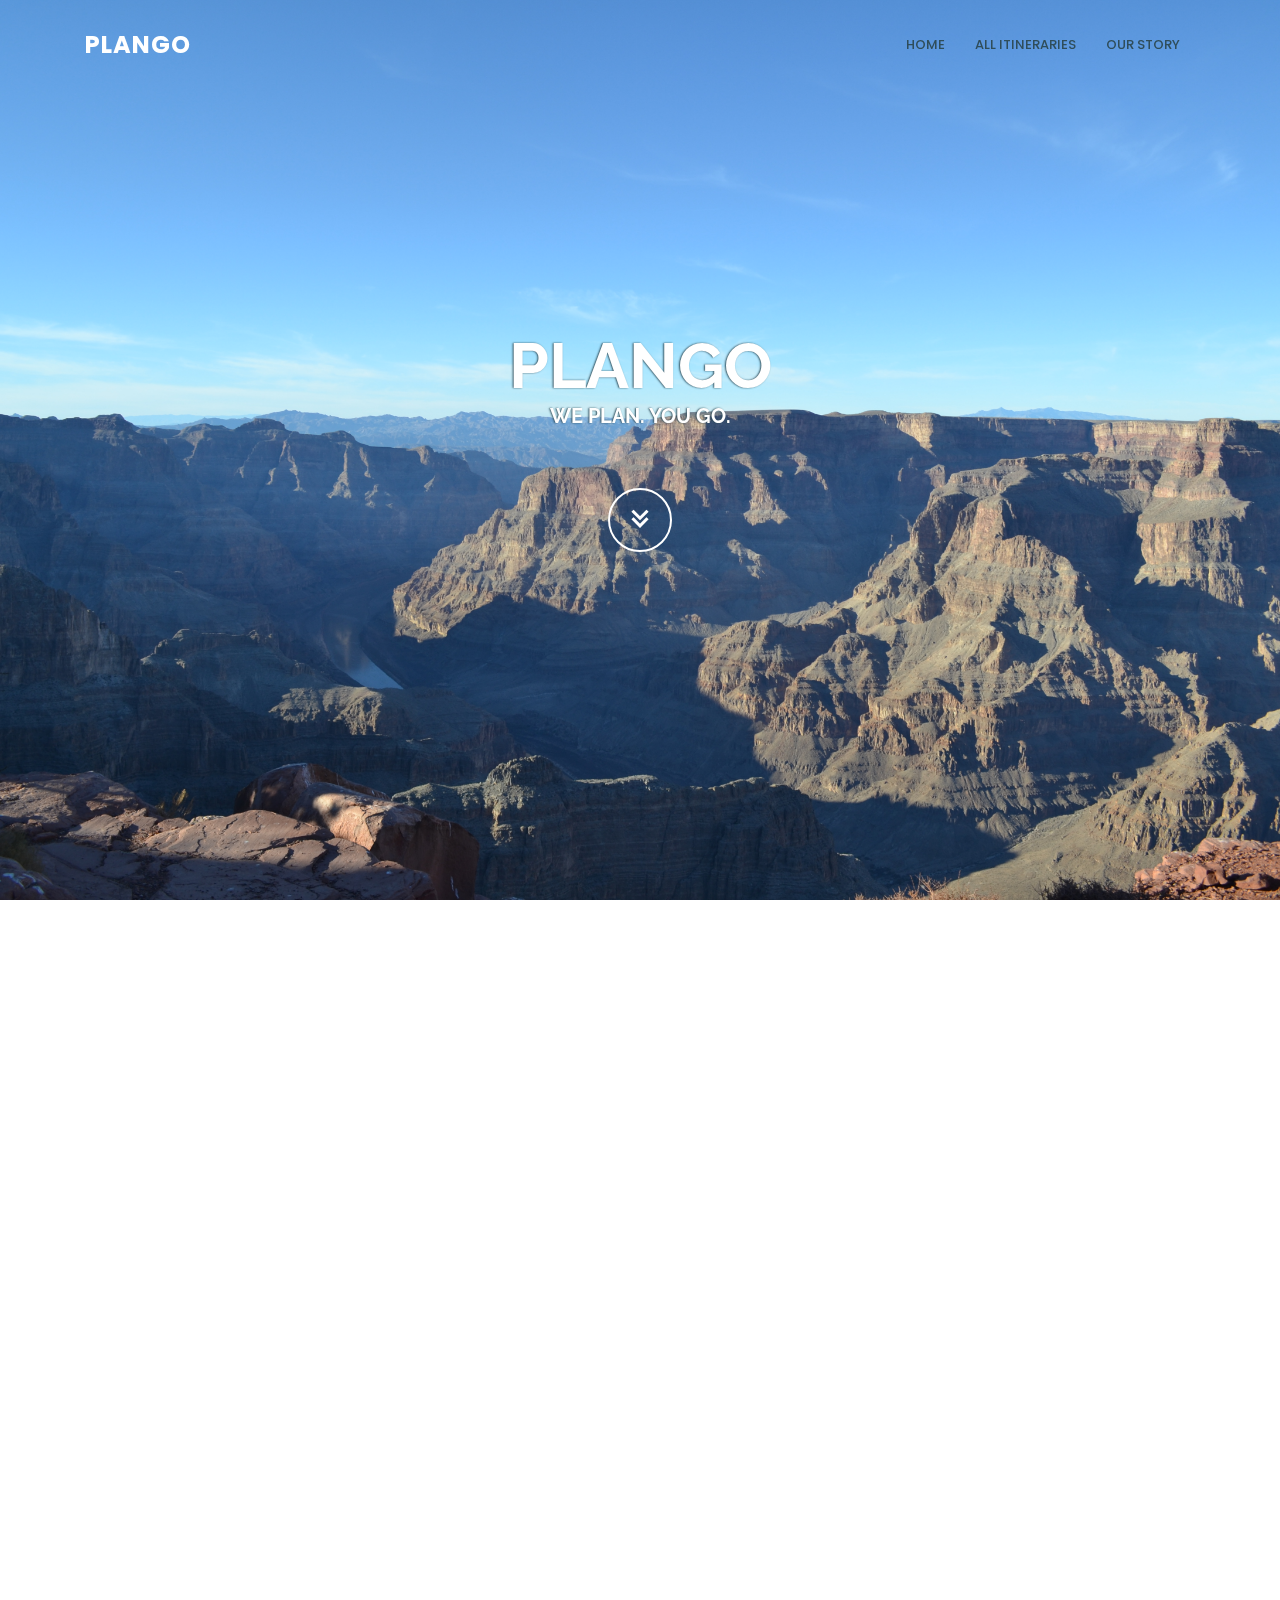
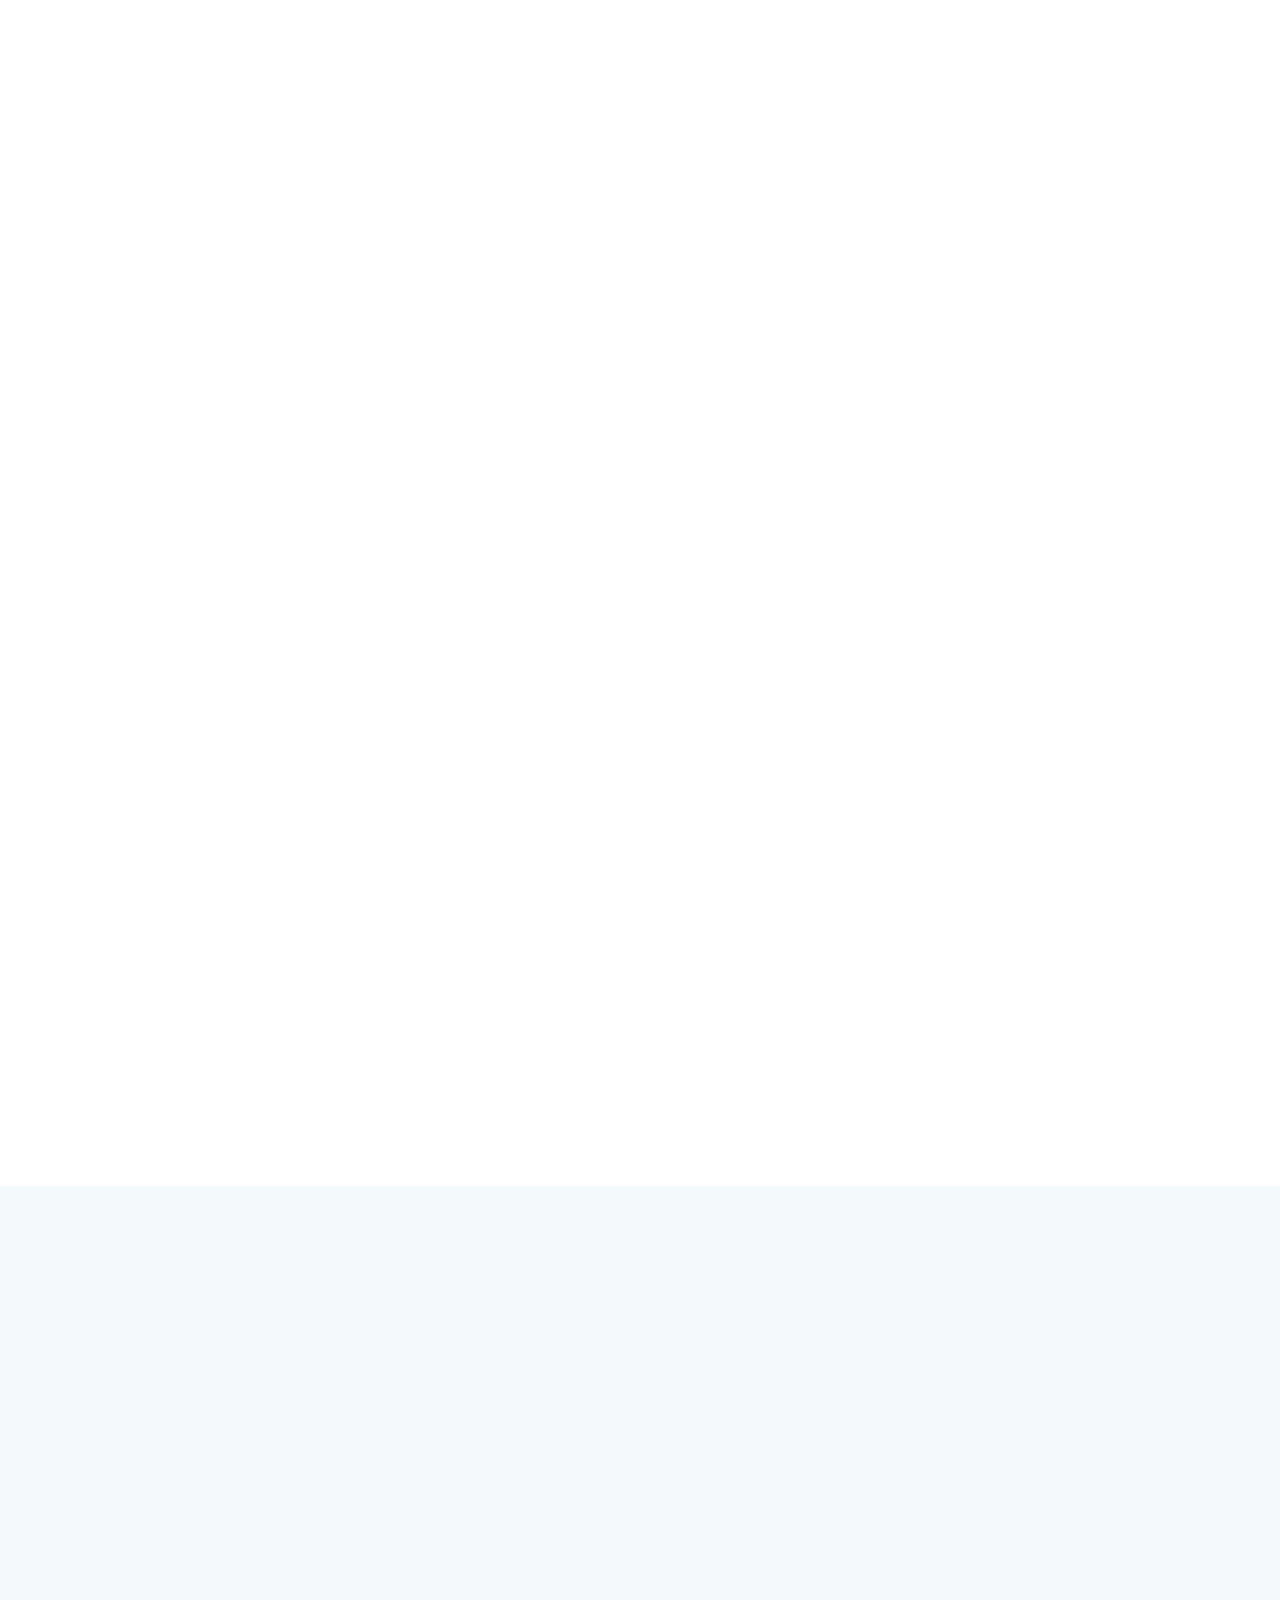
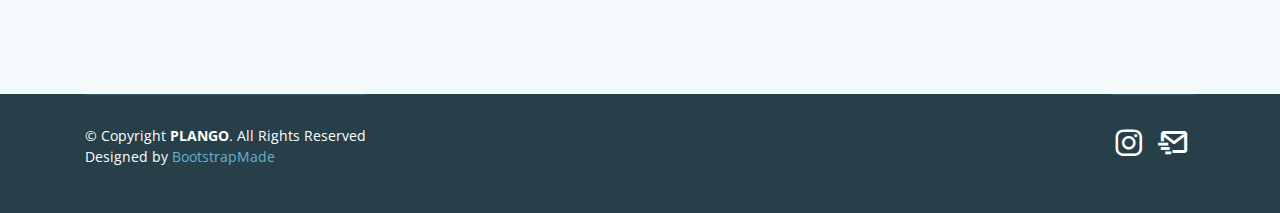
==== index.html @ 706231b9 "Update index.html" ====
<!DOCTYPE html>
<html lang="en">

<head>
  <meta charset="utf-8">
  <meta content="width=device-width, initial-scale=1.0" name="viewport">

  <title>Plango Travel</title>
  <meta content="" name="description">
  <meta content="" name="keywords">

  <!-- Favicons -->
  <link rel="shortcut icon" type="image/png" href="assets/img/plangofavicon.png">
  <link rel="apple-touch-icon" type="image/png" href="assets/img/plangoappletouch.png">
  
  <!-- Google Fonts -->
  <link href="https://fonts.googleapis.com/css?family=Open+Sans:300,300i,400,400i,600,600i,700,700i|Raleway:300,300i,400,400i,500,500i,600,600i,700,700i|Poppins:300,300i,400,400i,500,500i,600,600i,700,700i" rel="stylesheet">

  <!-- Vendor CSS Files -->
  <link href="assets/vendor/bootstrap/css/bootstrap.min.css" rel="stylesheet">
  <link href="assets/vendor/icofont/icofont.min.css" rel="stylesheet">
  <link href="assets/vendor/boxicons/css/boxicons.min.css" rel="stylesheet">
  <link href="assets/vendor/venobox/venobox.css" rel="stylesheet">
  <link href="assets/vendor/owl.carousel/assets/owl.carousel.min.css" rel="stylesheet">
  <link href="assets/vendor/aos/aos.css" rel="stylesheet">

  <!-- Template Main CSS File -->
  <link href="assets/css/style.css" rel="stylesheet">

  <!-- =======================================================
  * Template Name: Squadfree - v2.3.0
  * Template URL: https://bootstrapmade.com/squadfree-free-bootstrap-template-creative/
  * Author: BootstrapMade.com
  * License: https://bootstrapmade.com/license/
  ======================================================== -->
</head>

<body>

  <!-- ======= Header ======= -->
  <header id="header" class="fixed-top header-transparent">
    <div class="container d-flex align-items-center">

      <div class="logo mr-auto">
        <h1 class="text-light"><a href="index.html"><span>PLANGO</span></a></h1>
        <!-- Uncomment below if you prefer to use an image logo -->
        <!-- <a href="index.html"><img src="assets/img/logo.png" alt="" class="img-fluid"></a>-->
      </div>

      <nav class="nav-menu d-none d-lg-block">
        <ul>
          <li><a href="#hero">Home</a></li>
          <li><a href="#portfolio">All Itineraries</a></li>
          <li><a href="#team">Our Story</a></li>

        </ul>
      </nav><!-- .nav-menu -->

    </div>
  </header><!-- End Header -->

  <!-- ======= Hero Section ======= -->
  <section id="hero">
    <div class="hero-container" data-aos="fade-up">
      <h1>PLANGO</h1>
      <h2>WE PLAN. YOU GO.</h2>
      <a href="#portfolio" class="btn-get-started scrollto"><i class="bx bx-chevrons-down"></i></a>
    </div>
  </section><!-- End Hero -->

  <main id="main">
      
      <!-- ======= Portfolio Section ======= -->
      <section id="portfolio" class="portfolio">
        <div class="container">

          <div class="section-title" data-aos="fade-in" data-aos-delay="100">
            <h2>Our Travel Journey</h2>
            <p>Browse through our journey and feel free to click on any of the individual images to see the detailed itinerary!</p>
          </div>

          <div class="row" data-aos="fade-in">
            <div class="col-lg-12 d-flex justify-content-center">
              <ul id="portfolio-flters">
                <li data-filter="*" class="filter-active">All</li>
                <li data-filter=".filter-nam">North America</li>
                <li data-filter=".filter-cam">Central America</li>
                <li data-filter=".filter-caribbean">The Caribbean</li>
                <li data-filter=".filter-sam">South America</li>
                <li data-filter=".filter-europe">Europe</li>
                <li data-filter=".filter-africa">Africa</li>
                <li data-filter=".filter-asia">Asia</li>
                <li data-filter=".filter-oceania">Oceania</li>
              </ul>
            </div>
          </div>

          <div class="row portfolio-container" data-aos="fade-up">
            

            <div class="col-lg-4 col-md-6 portfolio-item filter-nam">
              <div class="portfolio-wrap">
                <img src="assets/img/banff.jpg" class="img-fluid" alt="">
                <div class="portfolio-links"><b>6 days in Banff, Canada</b>
                </div>
              </div>
            </div>
            
            <div class="col-lg-4 col-md-6 portfolio-item filter-nam">
              <div class="portfolio-wrap">
                <img src="assets/img/kauai.jpg" class="img-fluid" alt="">
                <div class="portfolio-links"><b>1 week in Kauai, Hawaii</b>
                </div>
              </div>
            </div>
            
            <div class="col-lg-4 col-md-6 portfolio-item filter-caribbean">
              <div class="portfolio-wrap">
                <img src="assets/img/puertorico.jpg" class="img-fluid" alt="">
                <div class="portfolio-links"><b>6 days in Puerto Rico</b>
                </div>
              </div>
            </div>
            
            <div class="col-lg-4 col-md-6 portfolio-item filter-nam">
              <div class="portfolio-wrap">
                <img src="assets/img/grandcanyon.jpg" class="img-fluid" alt="">
                <div class="portfolio-links"><b>3 days in Grand Canyon & Las Vegas</b>
                </div>
              </div>
            </div>
            
            <div class="col-lg-4 col-md-6 portfolio-item filter-nam">
              <div class="portfolio-wrap">
                <img src="assets/img/la.jpg" class="img-fluid" alt="">
                <div class="portfolio-links"><b>2 days in Los Angeles</b>
                </div>
              </div>
            </div>
            
            <div class="col-lg-4 col-md-6 portfolio-item filter-sam">
              <div class="portfolio-wrap">
                <img src="assets/img/peru.jpg" class="img-fluid" alt="">
                <div class="portfolio-links"><b>1 week in Peru: Lima & Cusco</b>
                </div>
              </div>
            </div>
            
            <div class="col-lg-4 col-md-6 portfolio-item filter-cam">
              <div class="portfolio-wrap">
                <img src="assets/img/nicaragua.jpg" class="img-fluid" alt="">
                <div class="portfolio-links"><b>5 days in Nicaragua</b>
                </div>
              </div>
            </div>
            
            <div class="col-lg-4 col-md-6 portfolio-item filter-asia">
              <div class="portfolio-wrap">
                <img src="assets/img/seasia.jpg" class="img-fluid" alt="">
                <div class="portfolio-links"><b>2 weeks in SE Asia: Thailand, Cambodia, Malaysia</b>
                </div>
              </div>
            </div>
            
            <div class="col-lg-4 col-md-6 portfolio-item filter-asia">
              <div class="portfolio-wrap">
                <img src="assets/img/china.jpg" class="img-fluid" alt="">
                <div class="portfolio-links"><b>2 weeks in China: Beijing, Xi'an, Guilin, Shanghai</b>
                </div>
              </div>
            </div>
            
            <div class="col-lg-4 col-md-6 portfolio-item filter-asia">
              <div class="portfolio-wrap">
                <img src="assets/img/kerala.jpg" class="img-fluid" alt="">
                <div class="portfolio-links"><b>3 days in Munnar, Kerala</b>
                </div>
              </div>
            </div>
            
            <div class="col-lg-4 col-md-6 portfolio-item filter-europe">
              <div class="portfolio-wrap">
                <img src="assets/img/europe.jpg" class="img-fluid" alt="">
                <div class="portfolio-links"><b>10 days in London, Rome, Paris & Barcelona</b>
                </div>
              </div>
            </div>
            
            <div class="col-lg-4 col-md-6 portfolio-item filter-nam">
              <div class="portfolio-wrap">
                <img src="assets/img/plango.png" class="img-fluid" alt="">
                <div class="portfolio-links"><b>6 days in Oahu & Big Island <i>(coming soon)</i></b>
                </div>
              </div>
            </div>
            
            <div class="col-lg-4 col-md-6 portfolio-item filter-nam">
              <div class="portfolio-wrap">
                <img src="assets/img/plango.png" class="img-fluid" alt="">
                <div class="portfolio-links"><b>6 day Pacific Coast Hwy roadtrip <i>(coming soon)</i></b>
                </div>
              </div>
            </div>
            
            <div class="col-lg-4 col-md-6 portfolio-item filter-asia">
              <div class="portfolio-wrap">
                <img src="assets/img/plango.png" class="img-fluid" alt="">
                <div class="portfolio-links"><b>3 days in India's Golden Triangle <i>(coming soon)</i></b>
                </div>
              </div>
            </div>

          </div>

        </div>
      </section><!-- End Portfolio Section -->
      
      <!-- ======= Team Section ======= -->
      <section id="team" class="team section-bg">
        <div class="container" data-aos="fade-up">

          <div class="section-title">
            <h2>Our Story</h2>
            <p>We're brothers from Detroit, Michigan who love to create travel plans and then see those plans come to life. We think the best trips are the ones that are well-planned but leave room for some spontaneity. If you want help creating your perfect travel itinerary, check out are past itineraries here, visit our instagram page, or email us to learn what we can do for you.</p>
          </div>

          <div class="row">

            <div class="col-lg-6">
              <div class="member d-flex align-items-start" data-aos="zoom-in" data-aos-delay="100">
                <div class="pic"><img src="assets/img/adhi.jpg" class="img-fluid" alt=""></div>
                <div class="member-info">
                  <h4>Adhi Appukutty</h4>
                  <span>The Creative</span>
                  <p>Interests: EdTech, running, Premier League, bottomless brunch, & travel  </p>
                  <div class="social">
                    <a href=""><i class="bx bxl-instagram"></i></a>
                    <a href=""><i class="bx bxl-medium"></i> </a>
                  </div>
                </div>
              </div>
            </div>

            <div class="col-lg-6 mt-4 mt-lg-0">
                <div class="member d-flex align-items-start" data-aos="zoom-in" data-aos-delay="100">
                  <div class="pic"><img src="assets/img/adhi.jpg" class="img-fluid" alt=""></div>
                  <div class="member-info">
                    <h4>Abhi Appukutty</h4>
                    <span>The Brains</span>
                    <p>Interests: Medical education, health tech, something else, & something else </p>
                    <div class="social">
                      <a href=""><i class="bx bxl-instagram"></i></a>
                      <a href=""><i class="bx bxl-twitter"></i> </a>
                    </div>
                  </div>
                </div>
            </div>
            
          </div>

        </div>
      </section><!-- End Team Section -->


  </main><!-- End #main -->

  <!-- ======= Footer ======= -->
  <footer id="footer">
    
    <div class="container">
          <p class="alignleft">
              &copy; Copyright <strong>PLANGO</strong>. All Rights Reserved
              <br><span> Designed by <a href="https://bootstrapmade.com/">BootstrapMade</a></span>
          </p>
          <p class="alignright">
              <a href="https://www.instagram.com/plangotravel/" target="_blank" rel="noopener noreferrer"><i class="bx bxl-instagram" style="font-size: 2.5em;"></i></a>
              <a href="#"><i class="bx bx-mail-send" style="font-size: 2.5em;"></i></a>
          </p>
          
          <div style="clear: both;"></div>
    </div>
  </footer><!-- End Footer -->

  <a href="#" class="back-to-top"><i class="icofont-simple-up"></i></a>

  <!-- Vendor JS Files -->
  <script src="assets/vendor/jquery/jquery.min.js"></script>
  <script src="assets/vendor/bootstrap/js/bootstrap.bundle.min.js"></script>
  <script src="assets/vendor/jquery.easing/jquery.easing.min.js"></script>
  <script src="assets/vendor/php-email-form/validate.js"></script>
  <script src="assets/vendor/waypoints/jquery.waypoints.min.js"></script>
  <script src="assets/vendor/counterup/counterup.min.js"></script>
  <script src="assets/vendor/isotope-layout/isotope.pkgd.min.js"></script>
  <script src="assets/vendor/venobox/venobox.min.js"></script>
  <script src="assets/vendor/owl.carousel/owl.carousel.min.js"></script>
  <script src="assets/vendor/aos/aos.js"></script>

  <!-- Template Main JS File -->
  <script src="assets/js/main.js"></script>

</body>

</html>
---- assets/vendor/venobox/venobox.css ----
/* ------ venobox.css --------*/
.vbox-overlay *, .vbox-overlay *:before, .vbox-overlay *:after{
    -webkit-backface-visibility: hidden;
    -webkit-box-sizing:border-box;
    -moz-box-sizing:border-box;
    box-sizing:border-box;
}
.vbox-overlay * { 
    -webkit-backface-visibility: visible;
    backface-visibility: visible;
}
.vbox-overlay{
    display: -webkit-flex;
    display: flex;
    -webkit-flex-direction: column;
    flex-direction: column;
    -webkit-justify-content: center;
    justify-content: center;
    -webkit-align-items: center;
    align-items: center;
    position: fixed;
    left: 0;
    top: 0;
    bottom: 0;
    right: 0;
    z-index: 999999;
}

/* ----- navigation ----- */
.vbox-title{
    width: 100%;
    height: 40px;
    float: left;
    text-align: center;
    line-height: 28px;
    font-size: 12px;
    padding: 6px 50px;
    overflow: hidden;
    position: fixed;
    display: none;
    left: 0;
    z-index: 89;
}
.vbox-close{
    cursor: pointer;
    position: fixed;
    top: -1px;
    right: 0;
    width: 50px;
    height: 40px;
    padding: 6px;
    display: block;
    background-position:10px center;
    overflow: hidden;
    font-size: 24px;
    line-height: 1;
    text-align: center;
    z-index: 99;
}
.vbox-left{
    cursor: pointer;
    position: fixed;
    left: 0;
    height: 40px;
    overflow: hidden;
    line-height: 28px;
    font-size: 12px;
    z-index: 99;
    display: flex;
    align-items:center;
}
.vbox-num{
    display: inline-block;
    margin: 6px 0 6px 15px;
}
/* ----- Social share ----- */
.vbox-share{
    line-height: 28px;
    font-size: 12px;
    overflow: hidden;
    position: fixed;
    left: 0;
    z-index: 98;
    display: flex;
    align-items:center;
    justify-content: center;
    width: 100%;
    text-align: center;
}
.vbox-share svg{
    max-height: 28px;
    width: 28px;
    z-index: 10;
    margin-left: 12px;
    margin-top: 6px;
    margin-bottom: 6px;
    vertical-align: middle;
}


/* ----- navigation ARROWS ----- */
.vbox-next, .vbox-prev{
    position: fixed;
    top: 50%;
    margin-top: -15px;
    overflow: hidden;
    cursor: pointer;
    display: block;
    width: 45px;
    height: 45px;
    z-index: 99;
}
.vbox-next span, .vbox-prev span{
    position: relative;
    width: 20px;
    height: 20px;
    border: 2px solid transparent;
    border-top-color: #B6B6B6;
    border-right-color: #B6B6B6;
    text-indent: -100px;
    position: absolute;
    top: 8px;
    display: block;
}
.vbox-prev{
    left: 15px;
}
.vbox-next{
    right: 15px;
}
.vbox-prev span{
    left: 10px;
    -ms-transform: rotate(-135deg);
    -webkit-transform: rotate(-135deg);
    transform: rotate(-135deg);
}
.vbox-next span{
    -ms-transform: rotate(45deg);
    -webkit-transform: rotate(45deg);
    transform: rotate(45deg);
    right: 10px;
}
/* ------- inline window ------ */
.vbox-inline{
    width: 420px;
    height: 315px;
    height: 70vh;
    padding: 10px;
    background: #fff;
    margin: 0 auto;
    overflow: auto;
    text-align: left;
}
/* ------- Video & iFrames window ------ */
.venoframe{
    max-width: 100%;
    width: 100%;
    border: none;
    width: 100%;
    height: 260px;
    height: 70vh;
}
.venoframe.vbvid{
    height: 260px;
}
@media (min-width: 768px) {
    .venoframe, .vbox-inline{
        width: 90%;
        height: 360px;
        height: 70vh;
    }
    .venoframe.vbvid{
        width: 640px;
        height: 360px;
    }
}
@media (min-width: 992px) {
    .venoframe, .vbox-inline{
        max-width: 1200px;
        width: 80%;
        height: 540px;
        height: 70vh;
    }
    .venoframe.vbvid{
        width: 960px;
        height: 540px;
    }
}
/* 
Please do NOT edit this part! 
or at least read this note: http://i.imgur.com/7C0ws9e.gif
*/
.vbox-open{
    overflow: hidden;
}
.vbox-container{
    position: absolute;
    left: 0;
    right: 0;
    top: 0;
    bottom: 0;
    overflow-x: hidden;
    overflow-y: scroll;
    overflow-scrolling: touch;
    -webkit-overflow-scrolling: touch;
    z-index: 20;
    max-height: 100%;

}

.vbox-content{
    text-align: center;
    float: left;
    width: 100%;
    position: relative;
    overflow: hidden;
    padding: 20px 4%;
}
.vbox-container img{
    max-width: 100%;
    height: auto;
}
.vbox-figlio{
    box-shadow: 0 0 12px rgba(0,0,0,0.19), 0 6px 6px rgba(0,0,0,0.23);
    max-width: 100%;
    text-align: initial;
}
img.vbox-figlio{
    -webkit-user-select: none;
-khtml-user-select: none;
-moz-user-select: none;
-o-user-select: none;
user-select: none;
}
.vbox-content.swipe-left{
    margin-left: -200px !important;
}
.vbox-content.swipe-right{
    margin-left: 200px !important;
}
.vbox-animated{
    webkit-transition: margin 300ms ease-out;
    transition: margin 300ms ease-out;
}

/* ---------- preloader ----------
 * SPINKIT 
 * http://tobiasahlin.com/spinkit/
-------------------------------- */
.sk-double-bounce,.sk-rotating-plane{width:40px;height:40px;margin:40px auto}.sk-rotating-plane{background-color:#333;-webkit-animation:sk-rotatePlane 1.2s infinite ease-in-out;animation:sk-rotatePlane 1.2s infinite ease-in-out}@-webkit-keyframes sk-rotatePlane{0%{-webkit-transform:perspective(120px) rotateX(0) rotateY(0);transform:perspective(120px) rotateX(0) rotateY(0)}50%{-webkit-transform:perspective(120px) rotateX(-180.1deg) rotateY(0);transform:perspective(120px) rotateX(-180.1deg) rotateY(0)}100%{-webkit-transform:perspective(120px) rotateX(-180deg) rotateY(-179.9deg);transform:perspective(120px) rotateX(-180deg) rotateY(-179.9deg)}}@keyframes sk-rotatePlane{0%{-webkit-transform:perspective(120px) rotateX(0) rotateY(0);transform:perspective(120px) rotateX(0) rotateY(0)}50%{-webkit-transform:perspective(120px) rotateX(-180.1deg) rotateY(0);transform:perspective(120px) rotateX(-180.1deg) rotateY(0)}100%{-webkit-transform:perspective(120px) rotateX(-180deg) rotateY(-179.9deg);transform:perspective(120px) rotateX(-180deg) rotateY(-179.9deg)}}.sk-double-bounce{position:relative}.sk-double-bounce .sk-child{width:100%;height:100%;border-radius:50%;background-color:#333;opacity:.6;position:absolute;top:0;left:0;-webkit-animation:sk-doubleBounce 2s infinite ease-in-out;animation:sk-doubleBounce 2s infinite ease-in-out}.sk-chasing-dots .sk-child,.sk-spinner-pulse,.sk-three-bounce .sk-child{background-color:#333;border-radius:100%}.sk-double-bounce .sk-double-bounce2{-webkit-animation-delay:-1s;animation-delay:-1s}@-webkit-keyframes sk-doubleBounce{0%,100%{-webkit-transform:scale(0);transform:scale(0)}50%{-webkit-transform:scale(1);transform:scale(1)}}@keyframes sk-doubleBounce{0%,100%{-webkit-transform:scale(0);transform:scale(0)}50%{-webkit-transform:scale(1);transform:scale(1)}}.sk-wave{margin:40px auto;width:50px;height:40px;text-align:center;font-size:10px}.sk-wave .sk-rect{background-color:#333;height:100%;width:6px;display:inline-block;-webkit-animation:sk-waveStretchDelay 1.2s infinite ease-in-out;animation:sk-waveStretchDelay 1.2s infinite ease-in-out}.sk-wave .sk-rect1{-webkit-animation-delay:-1.2s;animation-delay:-1.2s}.sk-wave .sk-rect2{-webkit-animation-delay:-1.1s;animation-delay:-1.1s}.sk-wave .sk-rect3{-webkit-animation-delay:-1s;animation-delay:-1s}.sk-wave .sk-rect4{-webkit-animation-delay:-.9s;animation-delay:-.9s}.sk-wave .sk-rect5{-webkit-animation-delay:-.8s;animation-delay:-.8s}@-webkit-keyframes sk-waveStretchDelay{0%,100%,40%{-webkit-transform:scaleY(.4);transform:scaleY(.4)}20%{-webkit-transform:scaleY(1);transform:scaleY(1)}}@keyframes sk-waveStretchDelay{0%,100%,40%{-webkit-transform:scaleY(.4);transform:scaleY(.4)}20%{-webkit-transform:scaleY(1);transform:scaleY(1)}}.sk-wandering-cubes{margin:40px auto;width:40px;height:40px;position:relative}.sk-wandering-cubes .sk-cube{background-color:#333;width:10px;height:10px;position:absolute;top:0;left:0;-webkit-animation:sk-wanderingCube 1.8s ease-in-out -1.8s infinite both;animation:sk-wanderingCube 1.8s ease-in-out -1.8s infinite both}.sk-chasing-dots,.sk-spinner-pulse{width:40px;height:40px;margin:40px auto}.sk-wandering-cubes .sk-cube2{-webkit-animation-delay:-.9s;animation-delay:-.9s}@-webkit-keyframes sk-wanderingCube{0%{-webkit-transform:rotate(0);transform:rotate(0)}25%{-webkit-transform:translateX(30px) rotate(-90deg) scale(.5);transform:translateX(30px) rotate(-90deg) scale(.5)}50%{-webkit-transform:translateX(30px) translateY(30px) rotate(-179deg);transform:translateX(30px) translateY(30px) rotate(-179deg)}50.1%{-webkit-transform:translateX(30px) translateY(30px) rotate(-180deg);transform:translateX(30px) translateY(30px) rotate(-180deg)}75%{-webkit-transform:translateX(0) translateY(30px) rotate(-270deg) scale(.5);transform:translateX(0) translateY(30px) rotate(-270deg) scale(.5)}100%{-webkit-transform:rotate(-360deg);transform:rotate(-360deg)}}@keyframes sk-wanderingCube{0%{-webkit-transform:rotate(0);transform:rotate(0)}25%{-webkit-transform:translateX(30px) rotate(-90deg) scale(.5);transform:translateX(30px) rotate(-90deg) scale(.5)}50%{-webkit-transform:translateX(30px) translateY(30px) rotate(-179deg);transform:translateX(30px) translateY(30px) rotate(-179deg)}50.1%{-webkit-transform:translateX(30px) translateY(30px) rotate(-180deg);transform:translateX(30px) translateY(30px) rotate(-180deg)}75%{-webkit-transform:translateX(0) translateY(30px) rotate(-270deg) scale(.5);transform:translateX(0) translateY(30px) rotate(-270deg) scale(.5)}100%{-webkit-transform:rotate(-360deg);transform:rotate(-360deg)}}.sk-spinner-pulse{-webkit-animation:sk-pulseScaleOut 1s infinite ease-in-out;animation:sk-pulseScaleOut 1s infinite ease-in-out}@-webkit-keyframes sk-pulseScaleOut{0%{-webkit-transform:scale(0);transform:scale(0)}100%{-webkit-transform:scale(1);transform:scale(1);opacity:0}}@keyframes sk-pulseScaleOut{0%{-webkit-transform:scale(0);transform:scale(0)}100%{-webkit-transform:scale(1);transform:scale(1);opacity:0}}.sk-chasing-dots{position:relative;text-align:center;-webkit-animation:sk-chasingDotsRotate 2s infinite linear;animation:sk-chasingDotsRotate 2s infinite linear}.sk-chasing-dots .sk-child{width:60%;height:60%;display:inline-block;position:absolute;top:0;-webkit-animation:sk-chasingDotsBounce 2s infinite ease-in-out;animation:sk-chasingDotsBounce 2s infinite ease-in-out}.sk-chasing-dots .sk-dot2{top:auto;bottom:0;-webkit-animation-delay:-1s;animation-delay:-1s}@-webkit-keyframes sk-chasingDotsRotate{100%{-webkit-transform:rotate(360deg);transform:rotate(360deg)}}@keyframes sk-chasingDotsRotate{100%{-webkit-transform:rotate(360deg);transform:rotate(360deg)}}@-webkit-keyframes sk-chasingDotsBounce{0%,100%{-webkit-transform:scale(0);transform:scale(0)}50%{-webkit-transform:scale(1);transform:scale(1)}}@keyframes sk-chasingDotsBounce{0%,100%{-webkit-transform:scale(0);transform:scale(0)}50%{-webkit-transform:scale(1);transform:scale(1)}}.sk-three-bounce{margin:40px auto;width:80px;text-align:center}.sk-three-bounce .sk-child{width:20px;height:20px;display:inline-block;-webkit-animation:sk-three-bounce 1.4s ease-in-out 0s infinite both;animation:sk-three-bounce 1.4s ease-in-out 0s infinite both}.sk-circle .sk-child:before,.sk-fading-circle .sk-circle:before{display:block;border-radius:100%;content:'';background-color:#333}.sk-three-bounce .sk-bounce1{-webkit-animation-delay:-.32s;animation-delay:-.32s}.sk-three-bounce .sk-bounce2{-webkit-animation-delay:-.16s;animation-delay:-.16s}@-webkit-keyframes sk-three-bounce{0%,100%,80%{-webkit-transform:scale(0);transform:scale(0)}40%{-webkit-transform:scale(1);transform:scale(1)}}@keyframes sk-three-bounce{0%,100%,80%{-webkit-transform:scale(0);transform:scale(0)}40%{-webkit-transform:scale(1);transform:scale(1)}}.sk-circle{margin:40px auto;width:40px;height:40px;position:relative}.sk-circle .sk-child{width:100%;height:100%;position:absolute;left:0;top:0}.sk-circle .sk-child:before{margin:0 auto;width:15%;height:15%;-webkit-animation:sk-circleBounceDelay 1.2s infinite ease-in-out both;animation:sk-circleBounceDelay 1.2s infinite ease-in-out both}.sk-circle .sk-circle2{-webkit-transform:rotate(30deg);-ms-transform:rotate(30deg);transform:rotate(30deg)}.sk-circle .sk-circle3{-webkit-transform:rotate(60deg);-ms-transform:rotate(60deg);transform:rotate(60deg)}.sk-circle .sk-circle4{-webkit-transform:rotate(90deg);-ms-transform:rotate(90deg);transform:rotate(90deg)}.sk-circle .sk-circle5{-webkit-transform:rotate(120deg);-ms-transform:rotate(120deg);transform:rotate(120deg)}.sk-circle .sk-circle6{-webkit-transform:rotate(150deg);-ms-transform:rotate(150deg);transform:rotate(150deg)}.sk-circle .sk-circle7{-webkit-transform:rotate(180deg);-ms-transform:rotate(180deg);transform:rotate(180deg)}.sk-circle .sk-circle8{-webkit-transform:rotate(210deg);-ms-transform:rotate(210deg);transform:rotate(210deg)}.sk-circle .sk-circle9{-webkit-transform:rotate(240deg);-ms-transform:rotate(240deg);transform:rotate(240deg)}.sk-circle .sk-circle10{-webkit-transform:rotate(270deg);-ms-transform:rotate(270deg);transform:rotate(270deg)}.sk-circle .sk-circle11{-webkit-transform:rotate(300deg);-ms-transform:rotate(300deg);transform:rotate(300deg)}.sk-circle .sk-circle12{-webkit-transform:rotate(330deg);-ms-transform:rotate(330deg);transform:rotate(330deg)}.sk-circle .sk-circle2:before{-webkit-animation-delay:-1.1s;animation-delay:-1.1s}.sk-circle .sk-circle3:before{-webkit-animation-delay:-1s;animation-delay:-1s}.sk-circle .sk-circle4:before{-webkit-animation-delay:-.9s;animation-delay:-.9s}.sk-circle .sk-circle5:before{-webkit-animation-delay:-.8s;animation-delay:-.8s}.sk-circle .sk-circle6:before{-webkit-animation-delay:-.7s;animation-delay:-.7s}.sk-circle .sk-circle7:before{-webkit-animation-delay:-.6s;animation-delay:-.6s}.sk-circle .sk-circle8:before{-webkit-animation-delay:-.5s;animation-delay:-.5s}.sk-circle .sk-circle9:before{-webkit-animation-delay:-.4s;animation-delay:-.4s}.sk-circle .sk-circle10:before{-webkit-animation-delay:-.3s;animation-delay:-.3s}.sk-circle .sk-circle11:before{-webkit-animation-delay:-.2s;animation-delay:-.2s}.sk-circle .sk-circle12:before{-webkit-animation-delay:-.1s;animation-delay:-.1s}@-webkit-keyframes sk-circleBounceDelay{0%,100%,80%{-webkit-transform:scale(0);transform:scale(0)}40%{-webkit-transform:scale(1);transform:scale(1)}}@keyframes sk-circleBounceDelay{0%,100%,80%{-webkit-transform:scale(0);transform:scale(0)}40%{-webkit-transform:scale(1);transform:scale(1)}}.sk-cube-grid{width:40px;height:40px;margin:40px auto}.sk-cube-grid .sk-cube{width:33.33%;height:33.33%;background-color:#333;float:left;-webkit-animation:sk-cubeGridScaleDelay 1.3s infinite ease-in-out;animation:sk-cubeGridScaleDelay 1.3s infinite ease-in-out}.sk-cube-grid .sk-cube1{-webkit-animation-delay:.2s;animation-delay:.2s}.sk-cube-grid .sk-cube2{-webkit-animation-delay:.3s;animation-delay:.3s}.sk-cube-grid .sk-cube3{-webkit-animation-delay:.4s;animation-delay:.4s}.sk-cube-grid .sk-cube4{-webkit-animation-delay:.1s;animation-delay:.1s}.sk-cube-grid .sk-cube5{-webkit-animation-delay:.2s;animation-delay:.2s}.sk-cube-grid .sk-cube6{-webkit-animation-delay:.3s;animation-delay:.3s}.sk-cube-grid .sk-cube7{-webkit-animation-delay:0ms;animation-delay:0ms}.sk-cube-grid .sk-cube8{-webkit-animation-delay:.1s;animation-delay:.1s}.sk-cube-grid .sk-cube9{-webkit-animation-delay:.2s;animation-delay:.2s}@-webkit-keyframes sk-cubeGridScaleDelay{0%,100%,70%{-webkit-transform:scale3D(1,1,1);transform:scale3D(1,1,1)}35%{-webkit-transform:scale3D(0,0,1);transform:scale3D(0,0,1)}}@keyframes sk-cubeGridScaleDelay{0%,100%,70%{-webkit-transform:scale3D(1,1,1);transform:scale3D(1,1,1)}35%{-webkit-transform:scale3D(0,0,1);transform:scale3D(0,0,1)}}.sk-fading-circle{margin:40px auto;width:40px;height:40px;position:relative}.sk-fading-circle .sk-circle{width:100%;height:100%;position:absolute;left:0;top:0}.sk-fading-circle .sk-circle:before{margin:0 auto;width:15%;height:15%;-webkit-animation:sk-circleFadeDelay 1.2s infinite ease-in-out both;animation:sk-circleFadeDelay 1.2s infinite ease-in-out both}.sk-fading-circle .sk-circle2{-webkit-transform:rotate(30deg);-ms-transform:rotate(30deg);transform:rotate(30deg)}.sk-fading-circle .sk-circle3{-webkit-transform:rotate(60deg);-ms-transform:rotate(60deg);transform:rotate(60deg)}.sk-fading-circle .sk-circle4{-webkit-transform:rotate(90deg);-ms-transform:rotate(90deg);transform:rotate(90deg)}.sk-fading-circle .sk-circle5{-webkit-transform:rotate(120deg);-ms-transform:rotate(120deg);transform:rotate(120deg)}.sk-fading-circle .sk-circle6{-webkit-transform:rotate(150deg);-ms-transform:rotate(150deg);transform:rotate(150deg)}.sk-fading-circle .sk-circle7{-webkit-transform:rotate(180deg);-ms-transform:rotate(180deg);transform:rotate(180deg)}.sk-fading-circle .sk-circle8{-webkit-transform:rotate(210deg);-ms-transform:rotate(210deg);transform:rotate(210deg)}.sk-fading-circle .sk-circle9{-webkit-transform:rotate(240deg);-ms-transform:rotate(240deg);transform:rotate(240deg)}.sk-fading-circle .sk-circle10{-webkit-transform:rotate(270deg);-ms-transform:rotate(270deg);transform:rotate(270deg)}.sk-fading-circle .sk-circle11{-webkit-transform:rotate(300deg);-ms-transform:rotate(300deg);transform:rotate(300deg)}.sk-fading-circle .sk-circle12{-webkit-transform:rotate(330deg);-ms-transform:rotate(330deg);transform:rotate(330deg)}.sk-fading-circle .sk-circle2:before{-webkit-animation-delay:-1.1s;animation-delay:-1.1s}.sk-fading-circle .sk-circle3:before{-webkit-animation-delay:-1s;animation-delay:-1s}.sk-fading-circle .sk-circle4:before{-webkit-animation-delay:-.9s;animation-delay:-.9s}.sk-fading-circle .sk-circle5:before{-webkit-animation-delay:-.8s;animation-delay:-.8s}.sk-fading-circle .sk-circle6:before{-webkit-animation-delay:-.7s;animation-delay:-.7s}.sk-fading-circle .sk-circle7:before{-webkit-animation-delay:-.6s;animation-delay:-.6s}.sk-fading-circle .sk-circle8:before{-webkit-animation-delay:-.5s;animation-delay:-.5s}.sk-fading-circle .sk-circle9:before{-webkit-animation-delay:-.4s;animation-delay:-.4s}.sk-fading-circle .sk-circle10:before{-webkit-animation-delay:-.3s;animation-delay:-.3s}.sk-fading-circle .sk-circle11:before{-webkit-animation-delay:-.2s;animation-delay:-.2s}.sk-fading-circle .sk-circle12:before{-webkit-animation-delay:-.1s;animation-delay:-.1s}@-webkit-keyframes sk-circleFadeDelay{0%,100%,39%{opacity:0}40%{opacity:1}}@keyframes sk-circleFadeDelay{0%,100%,39%{opacity:0}40%{opacity:1}}.sk-folding-cube{margin:40px auto;width:40px;height:40px;position:relative;-webkit-transform:rotateZ(45deg);transform:rotateZ(45deg)}.sk-folding-cube .sk-cube{float:left;width:50%;height:50%;position:relative;-webkit-transform:scale(1.1);-ms-transform:scale(1.1);transform:scale(1.1)}.sk-folding-cube .sk-cube:before{content:'';position:absolute;top:0;left:0;width:100%;height:100%;background-color:#333;-webkit-animation:sk-foldCubeAngle 2.4s infinite linear both;animation:sk-foldCubeAngle 2.4s infinite linear both;-webkit-transform-origin:100% 100%;-ms-transform-origin:100% 100%;transform-origin:100% 100%}.sk-folding-cube .sk-cube2{-webkit-transform:scale(1.1) rotateZ(90deg);transform:scale(1.1) rotateZ(90deg)}.sk-folding-cube .sk-cube3{-webkit-transform:scale(1.1) rotateZ(180deg);transform:scale(1.1) rotateZ(180deg)}.sk-folding-cube .sk-cube4{-webkit-transform:scale(1.1) rotateZ(270deg);transform:scale(1.1) rotateZ(270deg)}.sk-folding-cube .sk-cube2:before{-webkit-animation-delay:.3s;animation-delay:.3s}.sk-folding-cube .sk-cube3:before{-webkit-animation-delay:.6s;animation-delay:.6s}.sk-folding-cube .sk-cube4:before{-webkit-animation-delay:.9s;animation-delay:.9s}@-webkit-keyframes sk-foldCubeAngle{0%,10%{-webkit-transform:perspective(140px) rotateX(-180deg);transform:perspective(140px) rotateX(-180deg);opacity:0}25%,75%{-webkit-transform:perspective(140px) rotateX(0);transform:perspective(140px) rotateX(0);opacity:1}100%,90%{-webkit-transform:perspective(140px) rotateY(180deg);transform:perspective(140px) rotateY(180deg);opacity:0}}@keyframes sk-foldCubeAngle{0%,10%{-webkit-transform:perspective(140px) rotateX(-180deg);transform:perspective(140px) rotateX(-180deg);opacity:0}25%,75%{-webkit-transform:perspective(140px) rotateX(0);transform:perspective(140px) rotateX(0);opacity:1}100%,90%{-webkit-transform:perspective(140px) rotateY(180deg);transform:perspective(140px) rotateY(180deg);opacity:0}}
---- assets/css/style.css ----
/**
* Template Name: Squadfree - v2.3.0
* Template URL: https://bootstrapmade.com/squadfree-free-bootstrap-template-creative/
* Author: BootstrapMade.com
* License: https://bootstrapmade.com/license/
*/

/*--------------------------------------------------------------
# General
--------------------------------------------------------------*/
body {
  font-family: "Open Sans", sans-serif;
  color: #444444;
}

a {
  color: #67b0d1;
}

a:hover {
  color: #8ec4dd;
  text-decoration: none;
}

h1, h2, h3, h4, h5, h6 {
  font-family: "Raleway", sans-serif;
}

/*--------------------------------------------------------------
# Back to top button
--------------------------------------------------------------*/
.back-to-top {
  position: fixed;
  display: none;
  width: 40px;
  height: 40px;
  border-radius: 50px;
  right: 15px;
  bottom: 15px;
  background: #67b0d1;
  color: #fff;
  transition: display 0.5s ease-in-out;
  z-index: 99999;
}

.back-to-top i {
  font-size: 24px;
  position: absolute;
  top: 7px;
  left: 8px;
}

.back-to-top:hover {
  color: #fff;
  background: #86c0da;
  transition: background 0.2s ease-in-out;
}

#main {
  margin-top: 90px;
}

/*--------------------------------------------------------------
# Header
--------------------------------------------------------------*/
#header {
  transition: all 0.5s;
  z-index: 997;
  transition: all 0.5s;
  padding: 15px 0;
  background: rgba(103, 176, 209, 0.8);
}

#header.header-transparent {
  background: transparent;
}

#header.header-scrolled {
  background: rgba(103, 176, 209, 0.8);
  padding: 0;
}

#header .logo h1 {
  font-size: 24px;
  margin: 0;
  line-height: 1;
  font-weight: 700;
  letter-spacing: 1px;
  font-family: "Poppins", sans-serif;
  text-transform: uppercase;
}

#header .logo h1 a, #header .logo h1 a:hover {
  color: #fff;
  text-decoration: none;
}

#header .logo img {
  padding: 0;
  margin: 0;
  max-height: 40px;
}

@media (max-width: 768px) {
  #header.header-scrolled {
    padding: 15px 0;
  }
}

/*--------------------------------------------------------------
# Navigation Menu
--------------------------------------------------------------*/
/* Desktop Navigation */
.nav-menu, .nav-menu * {
  margin: 0;
  padding: 0;
  list-style: none;
}

.nav-menu > ul > li {
  position: relative;
  white-space: nowrap;
  float: left;
}

.nav-menu a {
  display: block;
  position: relative;
  color: #2f4d5a;
  padding: 20px 15px;
  transition: 0.3s;
  font-size: 13px;
  font-family: "Poppins", sans-serif;
  text-transform: uppercase;
  font-weight: 500;
}

.nav-menu a:hover, .nav-menu .active > a, .nav-menu li:hover > a {
  background: rgba(255, 255, 255, 0.2);
  text-decoration: none;
}

.header-scrolled .nav-menu > ul > li {
  background: none;
}

.header-scrolled .nav-menu a {
  color: #fff;
}

.header-scrolled .nav-menu a:hover, .header-scrolled .nav-menu .active > a, .header-scrolled .nav-menu li:hover > a {
  background: rgba(255, 255, 255, 0.2);
}

.nav-menu .drop-down ul {
  display: block;
  position: absolute;
  left: 0;
  top: calc(100% + 30px);
  z-index: 99;
  opacity: 0;
  visibility: hidden;
  padding: 10px 0;
  background: #fff;
  box-shadow: 0px 0px 30px rgba(127, 137, 161, 0.25);
  transition: ease all 0.3s;
}

.nav-menu .drop-down:hover > ul {
  opacity: 1;
  top: 100%;
  visibility: visible;
}

.nav-menu .drop-down li {
  min-width: 180px;
  position: relative;
}

.nav-menu .drop-down ul a {
  padding: 12px 20px;
  font-size: 14px;
  font-weight: 500;
  text-transform: none;
  color: #25607a;
}

.nav-menu .drop-down ul a:hover, .nav-menu .drop-down ul .active > a, .nav-menu .drop-down ul li:hover > a {
  color: #67b0d1;
}

.nav-menu .drop-down > a:after {
  content: "\ea99";
  font-family: IcoFont;
  padding-left: 5px;
}

.nav-menu .drop-down .drop-down ul {
  top: 0;
  left: calc(100% - 30px);
}

.nav-menu .drop-down .drop-down:hover > ul {
  opacity: 1;
  top: 0;
  left: 100%;
}

.nav-menu .drop-down .drop-down > a {
  padding-right: 35px;
}

.nav-menu .drop-down .drop-down > a:after {
  content: "\eaa0";
  font-family: IcoFont;
  position: absolute;
  right: 15px;
}

@media (max-width: 1366px) {
  .nav-menu .drop-down .drop-down ul {
    left: -90%;
  }
  .nav-menu .drop-down .drop-down:hover > ul {
    left: -100%;
  }
  .nav-menu .drop-down .drop-down > a:after {
    content: "\ea9d";
  }
}

/* Mobile Navigation */
.mobile-nav-toggle {
  position: fixed;
  right: 15px;
  top: 15px;
  z-index: 9998;
  border: 0;
  background: none;
  font-size: 24px;
  transition: all 0.4s;
  outline: none !important;
  line-height: 1;
  cursor: pointer;
  text-align: right;
}

.mobile-nav-toggle i {
  color: #fff;
}

.mobile-nav {
  position: fixed;
  top: 55px;
  right: 15px;
  bottom: 15px;
  left: 15px;
  z-index: 9999;
  overflow-y: auto;
  background: #fff;
  transition: ease-in-out 0.2s;
  opacity: 0;
  visibility: hidden;
  border-radius: 10px;
  padding: 10px 0;
}

.mobile-nav * {
  margin: 0;
  padding: 0;
  list-style: none;
}

.mobile-nav a {
  display: block;
  position: relative;
  color: #2f4d5a;
  padding: 10px 20px;
  font-weight: 500;
  outline: none;
}

.mobile-nav a:hover, .mobile-nav .active > a, .mobile-nav li:hover > a {
  color: #67b0d1;
  text-decoration: none;
}

.mobile-nav .drop-down > a:after {
  content: "\ea99";
  font-family: IcoFont;
  padding-left: 10px;
  position: absolute;
  right: 15px;
}

.mobile-nav .active.drop-down > a:after {
  content: "\eaa1";
}

.mobile-nav .drop-down > a {
  padding-right: 35px;
}

.mobile-nav .drop-down ul {
  display: none;
  overflow: hidden;
}

.mobile-nav .drop-down li {
  padding-left: 20px;
}

.mobile-nav-overly {
  width: 100%;
  height: 100%;
  z-index: 9997;
  top: 0;
  left: 0;
  position: fixed;
  background: rgba(30, 48, 56, 0.6);
  overflow: hidden;
  display: none;
  transition: ease-in-out 0.2s;
}

.mobile-nav-active {
  overflow: hidden;
}

.mobile-nav-active .mobile-nav {
  opacity: 1;
  visibility: visible;
}

.mobile-nav-active .mobile-nav-toggle i {
  color: #fff;
}

/*--------------------------------------------------------------
# Hero Section
--------------------------------------------------------------*/
#hero {
  width: 100%;
  height: 100vh;
  background: url("../img/homebg.jpg") top center;
  background-size: cover;
  position: relative;
  margin-bottom: -90px;
}

#hero .hero-container {
  position: absolute;
  bottom: 0;
  top: 0;
  left: 0;
  right: 0;
  display: flex;
  justify-content: center;
  align-items: center;
  flex-direction: column;
  text-align: center;
}

#hero h1 {
  margin: 0 0 10px 0;
  font-size: 64px;
  font-weight: 700;
  line-height: 56px;
  text-transform: uppercase;
  color: #fff;
  text-shadow: -1px 0 2px #2f4d5a;
}

#hero h2 {
  color: #fff;
  margin-bottom: 50px;
  font-size: 20px;
  text-transform: uppercase;
  font-weight: 700;
  text-shadow: -1px 0 2px #2f4d5a;
}

#hero .btn-get-started {
  font-size: 36px;
  display: inline-block;
  padding: 4px 0;
  border-radius: 50px;
  transition: 0.3s ease-in-out;
  margin: 10px;
  width: 64px;
  height: 64px;
  text-align: center;
  border: 2px solid #fff;
  color: #fff;
}

#hero .btn-get-started:hover {
  padding-top: 8px;
  background: rgba(255, 255, 255, 0.15);
}

@media (min-width: 1024px) {
  #hero {
    background-attachment: fixed;
  }
}

@media (max-width: 768px) {
  #hero h1 {
    font-size: 28px;
    line-height: 36px;
  }
  #hero h2 {
    font-size: 18px;
    line-height: 24px;
    margin-bottom: 30px;
  }
}

/*--------------------------------------------------------------
# Sections General
--------------------------------------------------------------*/
section {
  padding: 60px 0;
}

.section-bg {
  background-color: #f4f9fc;
}

.section-title {
  text-align: center;
  padding-bottom: 30px;
}

.section-title h2 {
  font-size: 32px;
  font-weight: bold;
  position: relative;
  margin-bottom: 30px;
  color: #2f4d5a;
  z-index: 2;
}

.section-title h2::after {
  content: "";
  position: absolute;
  left: 50%;
  top: 50%;
  transform: translate(-50%, -50%);
  width: 122px;
  height: 66px;
  background: url(../img/section-title-bg.png) no-repeat;
  z-index: -1;
}

.section-title p {
  margin-bottom: 0;
}

/*--------------------------------------------------------------
# Breadcrumbs
--------------------------------------------------------------*/
.breadcrumbs {
  padding: 15px 0;
  background-color: #f8fbfd;
  min-height: 40px;
}

.breadcrumbs h2 {
  font-size: 24px;
  font-weight: 300;
}

.breadcrumbs ol {
  display: flex;
  flex-wrap: wrap;
  list-style: none;
  padding: 0;
  margin: 0;
  font-size: 14px;
}

.breadcrumbs ol li + li {
  padding-left: 10px;
}

.breadcrumbs ol li + li::before {
  display: inline-block;
  padding-right: 10px;
  color: #6c757d;
  content: "/";
}

@media (max-width: 768px) {
  .breadcrumbs .d-flex {
    display: block !important;
  }
  .breadcrumbs ol {
    display: block;
  }
  .breadcrumbs ol li {
    display: inline-block;
  }
}

/*--------------------------------------------------------------
# Portfolio
--------------------------------------------------------------*/
.portfolio .portfolio-item {
  margin-bottom: 30px;
}

.portfolio #portfolio-flters {
  padding: 0;
  margin: 0 auto 35px auto;
  list-style: none;
  text-align: center;
  background: #ecf5f9;
  border-radius: 50px;
  padding: 2px 15px;
}

.portfolio #portfolio-flters li {
  cursor: pointer;
  display: inline-block;
  padding: 10px 15px 8px 15px;
  font-size: 14px;
  font-weight: 600;
  line-height: 1;
  text-transform: uppercase;
  color: #2f4d5a;
  margin-bottom: 5px;
  transition: all 0.3s ease-in-out;
}

.portfolio #portfolio-flters li:hover, .portfolio #portfolio-flters li.filter-active {
  color: #67b0d1;
}

.portfolio #portfolio-flters li:last-child {
  margin-right: 0;
}

.portfolio .portfolio-wrap {
  position: relative;
  overflow: hidden;
  z-index: 1;
}

.portfolio .portfolio-wrap img {
 
  object-fit: cover;
}

.portfolio .portfolio-wrap::before {
  content: "";
  background: rgba(255, 255, 255, 0.5);
  position: absolute;
  left: 0;
  right: 0;
  top: 0;
  bottom: 0;
  transition: all ease-in-out 0.3s;
  z-index: 2;
  opacity: 0;
}

.portfolio .portfolio-wrap .portfolio-links {
  opacity: 1;
  left: 0;
  right: 0;
  bottom: -60px;
  z-index: 3;
  transition: all ease-in-out 0.3s;
  display: block;
  justify-content: center;
}

.portfolio .portfolio-wrap .portfolio-links {
  color: #fff;
  font-size: 14px;
  text-align: center;
  background: rgba(103, 176, 209, 0.75);
  transition: 0.3s;

}

.portfolio .portfolio-wrap .portfolio-links:hover {
  background: rgba(103, 176, 209, 0.95);
}


.portfolio .portfolio-wrap:hover::before {
  top: 0;
  left: 0;
  right: 0;
  bottom: 0;
  opacity: 1;
}

.portfolio .portfolio-wrap:hover .portfolio-links {
  opacity: 1;
  bottom: 0;
}

/*--------------------------------------------------------------
# Team
--------------------------------------------------------------*/
.team .member {
  position: relative;
  box-shadow: 0px 2px 15px rgba(0, 0, 0, 0.1);
  padding: 30px;
  border-radius: 5px;
  background: #fff;
  transition: 0.5s;
}

.team .member .pic {
  overflow: hidden;
  width: 200px;
  border-radius: 50%;
}

.team .member .pic img {
  transition: ease-in-out 0.3s;
}

.team .member:hover {
  transform: translateY(-10px);
}

.team .member .member-info {
  padding-left: 30px;
}

.team .member h4 {
  font-weight: 700;
  margin-bottom: 5px;
  font-size: 20px;
  color: #37517e;
}

.team .member span {
  display: block;
  font-size: 15px;
  padding-bottom: 10px;
  position: relative;
  font-weight: 500;
}

.team .member span::after {
  content: '';
  position: absolute;
  display: block;
  width: 50px;
  height: 1px;
  background: #cbd6e9;
  bottom: 0;
  left: 0;
}

.team .member p {
  margin: 10px 0 0 0;
  font-size: 14px;
}

.team .member .social {
  margin-top: 12px;
  display: flex;
  align-items: center;
  justify-content: flex-start;
}

.team .member .social a {
  transition: ease-in-out 0.3s;
  display: flex;
  align-items: center;
  justify-content: center;
  border-radius: 50px;
  width: 32px;
  height: 32px;
  background: #eff2f8;
}

.team .member .social a i {
  color: #37517e;
  font-size: 16px;
  margin: 0 2px;
}

.team .member .social a:hover {
  background: #47b2e4;
}

.team .member .social a:hover i {
  color: #fff;
}

.team .member .social a + a {
  margin-left: 8px;
}



/*--------------------------------------------------------------
# Footer
--------------------------------------------------------------*/
#footer {
  background: #263f49;
  padding: 0 0 30px 0;
  color: #fff;
  font-size: 14px;
}

#footer .alignleft {
  border-top: 1px solid #385b6b;
  text-align: left;
  float: left;
  padding-top: 30px;
}

#footer .alignright {
  border-top: 1px solid #385b6b;
  float: right;
  text-align: left;
  padding-top: 30px;
}

#footer .alignright i {
  color: #fff;
  padding-right: 5px;s
}

}
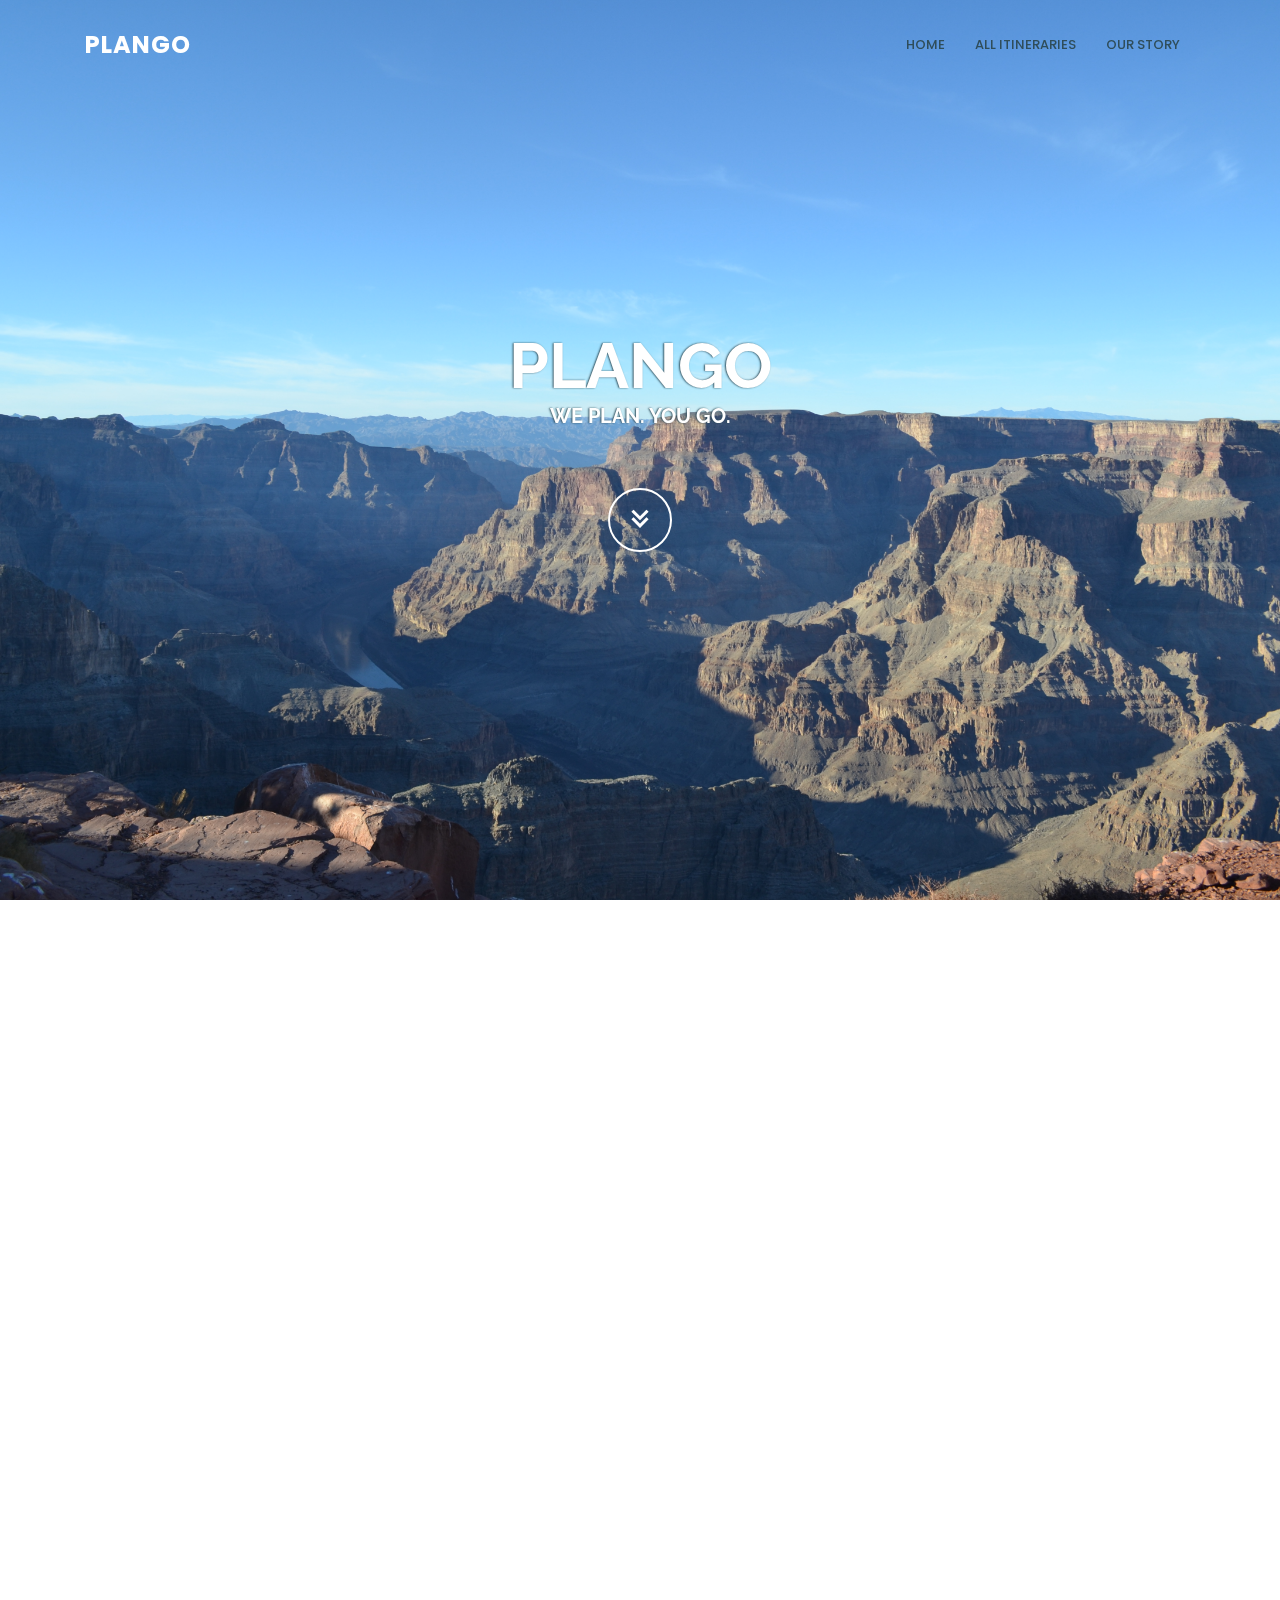
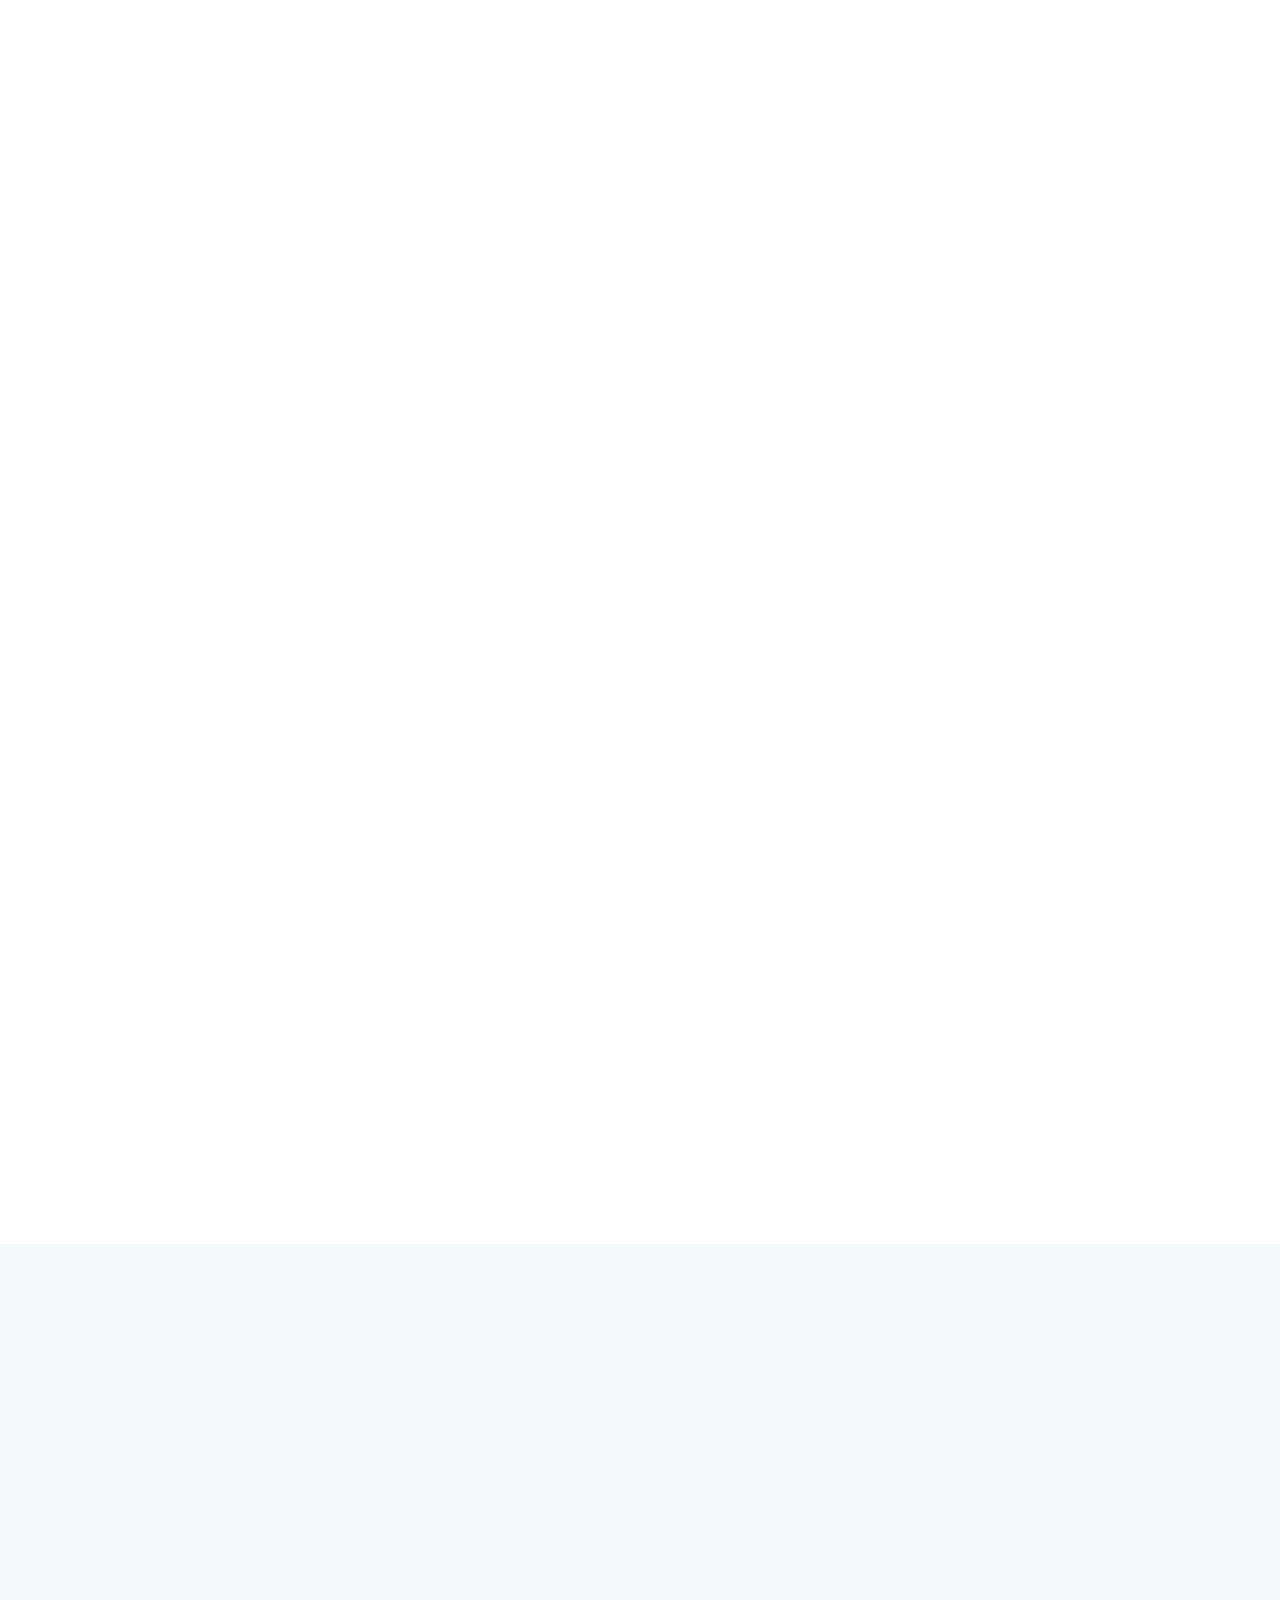
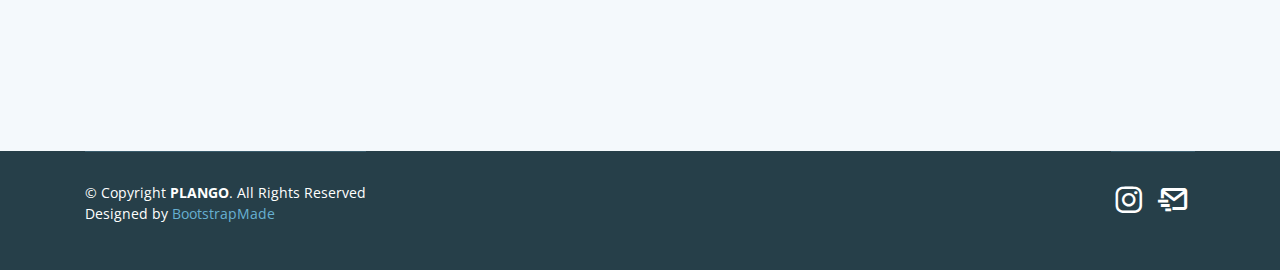
==== commit 9187e78b: "Update index.html" ====
--- a/index.html
+++ b/index.html
@@ -12,7 +12,7 @@
   <!-- Favicons -->
   <link rel="shortcut icon" type="image/png" href="assets/img/plangofavicon.png">
   <link rel="apple-touch-icon" type="image/png" href="assets/img/plangoappletouch.png">
-  
+
   <!-- Google Fonts -->
   <link href="https://fonts.googleapis.com/css?family=Open+Sans:300,300i,400,400i,600,600i,700,700i|Raleway:300,300i,400,400i,500,500i,600,600i,700,700i|Poppins:300,300i,400,400i,500,500i,600,600i,700,700i" rel="stylesheet">
 
@@ -100,113 +100,99 @@
 
             <div class="col-lg-4 col-md-6 portfolio-item filter-nam">
               <div class="portfolio-wrap">
-                <img src="assets/img/banff.jpg" class="img-fluid" alt="">
-                <div class="portfolio-links"><b>6 days in Banff, Canada</b>
-                </div>
-              </div>
-            </div>
-            
-            <div class="col-lg-4 col-md-6 portfolio-item filter-nam">
-              <div class="portfolio-wrap">
-                <img src="assets/img/kauai.jpg" class="img-fluid" alt="">
-                <div class="portfolio-links"><b>1 week in Kauai, Hawaii</b>
-                </div>
+                <a href="banff.html"><img src="assets/img/banff.jpg" class="image" alt=""></a>
+                <figcaption><b>6 days in Banff, Canada</b></figcaption>
+              </div>
+            </div>
+            
+            <div class="col-lg-4 col-md-6 portfolio-item filter-nam">
+              <div class="portfolio-wrap">
+                <img src="assets/img/kauai.jpg" class="image" alt="">
+                <figcaption><b>1 week in Kauai, Hawaii</b></figcaption>
               </div>
             </div>
             
             <div class="col-lg-4 col-md-6 portfolio-item filter-caribbean">
               <div class="portfolio-wrap">
-                <img src="assets/img/puertorico.jpg" class="img-fluid" alt="">
-                <div class="portfolio-links"><b>6 days in Puerto Rico</b>
-                </div>
-              </div>
-            </div>
-            
-            <div class="col-lg-4 col-md-6 portfolio-item filter-nam">
-              <div class="portfolio-wrap">
-                <img src="assets/img/grandcanyon.jpg" class="img-fluid" alt="">
-                <div class="portfolio-links"><b>3 days in Grand Canyon & Las Vegas</b>
-                </div>
-              </div>
-            </div>
-            
-            <div class="col-lg-4 col-md-6 portfolio-item filter-nam">
-              <div class="portfolio-wrap">
-                <img src="assets/img/la.jpg" class="img-fluid" alt="">
-                <div class="portfolio-links"><b>2 days in Los Angeles</b>
-                </div>
+                <img src="assets/img/puertorico.jpg" class="image" alt="">
+                <figcaption><b>6 days in Puerto Rico</b></figcaption>
+              </div>
+            </div>
+            
+            <div class="col-lg-4 col-md-6 portfolio-item filter-nam">
+              <div class="portfolio-wrap">
+                <img src="assets/img/grandcanyon.jpg" class="image" alt="">
+                <figcaption><b>3 days in Grand Canyon & Las Vegas</b></figcaption>
+              </div>
+            </div>
+            
+            <div class="col-lg-4 col-md-6 portfolio-item filter-nam">
+              <div class="portfolio-wrap">
+                <img src="assets/img/la.jpg" class="image" alt="">
+                <figcaption><b>2 days in Los Angeles</b></figcaption>
               </div>
             </div>
             
             <div class="col-lg-4 col-md-6 portfolio-item filter-sam">
               <div class="portfolio-wrap">
-                <img src="assets/img/peru.jpg" class="img-fluid" alt="">
-                <div class="portfolio-links"><b>1 week in Peru: Lima & Cusco</b>
-                </div>
+                <img src="assets/img/peru.jpg" class="image" alt="">
+                <figcaption><b>1 week in Peru: Lima & Cusco</b></figcaption>
               </div>
             </div>
             
             <div class="col-lg-4 col-md-6 portfolio-item filter-cam">
               <div class="portfolio-wrap">
-                <img src="assets/img/nicaragua.jpg" class="img-fluid" alt="">
-                <div class="portfolio-links"><b>5 days in Nicaragua</b>
-                </div>
-              </div>
-            </div>
-            
-            <div class="col-lg-4 col-md-6 portfolio-item filter-asia">
-              <div class="portfolio-wrap">
-                <img src="assets/img/seasia.jpg" class="img-fluid" alt="">
-                <div class="portfolio-links"><b>2 weeks in SE Asia: Thailand, Cambodia, Malaysia</b>
-                </div>
-              </div>
-            </div>
-            
-            <div class="col-lg-4 col-md-6 portfolio-item filter-asia">
-              <div class="portfolio-wrap">
-                <img src="assets/img/china.jpg" class="img-fluid" alt="">
-                <div class="portfolio-links"><b>2 weeks in China: Beijing, Xi'an, Guilin, Shanghai</b>
-                </div>
-              </div>
-            </div>
-            
-            <div class="col-lg-4 col-md-6 portfolio-item filter-asia">
-              <div class="portfolio-wrap">
-                <img src="assets/img/kerala.jpg" class="img-fluid" alt="">
-                <div class="portfolio-links"><b>3 days in Munnar, Kerala</b>
-                </div>
+                <img src="assets/img/nicaragua.jpg" class="image" alt="">
+                <figcaption><b>5 days in Nicaragua</b></figcaption>
+              </div>
+            </div>
+            
+            <div class="col-lg-4 col-md-6 portfolio-item filter-asia">
+              <div class="portfolio-wrap">
+                <img src="assets/img/seasia.jpg" class="image" alt="">
+                <figcaption><b>2 weeks in SE Asia: Thailand, Cambodia, Malaysia</b></figcaption>
+              </div>
+            </div>
+            
+            <div class="col-lg-4 col-md-6 portfolio-item filter-asia">
+              <div class="portfolio-wrap">
+                <img src="assets/img/china.jpg" class="image" alt="">
+                <figcaption><b>2 weeks in China: Beijing, Xi'an, Guilin, Shanghai</b></figcaption>
+              </div>
+            </div>
+            
+            <div class="col-lg-4 col-md-6 portfolio-item filter-asia">
+              <div class="portfolio-wrap">
+                <img src="assets/img/kerala.jpg" class="image" alt="">
+                <figcaption><b>3 days in Munnar, Kerala</b></figcaption>
               </div>
             </div>
             
             <div class="col-lg-4 col-md-6 portfolio-item filter-europe">
               <div class="portfolio-wrap">
-                <img src="assets/img/europe.jpg" class="img-fluid" alt="">
-                <div class="portfolio-links"><b>10 days in London, Rome, Paris & Barcelona</b>
-                </div>
-              </div>
-            </div>
-            
-            <div class="col-lg-4 col-md-6 portfolio-item filter-nam">
-              <div class="portfolio-wrap">
-                <img src="assets/img/plango.png" class="img-fluid" alt="">
-                <div class="portfolio-links"><b>6 days in Oahu & Big Island <i>(coming soon)</i></b>
-                </div>
-              </div>
-            </div>
-            
-            <div class="col-lg-4 col-md-6 portfolio-item filter-nam">
-              <div class="portfolio-wrap">
-                <img src="assets/img/plango.png" class="img-fluid" alt="">
-                <div class="portfolio-links"><b>6 day Pacific Coast Hwy roadtrip <i>(coming soon)</i></b>
-                </div>
-              </div>
-            </div>
-            
-            <div class="col-lg-4 col-md-6 portfolio-item filter-asia">
-              <div class="portfolio-wrap">
-                <img src="assets/img/plango.png" class="img-fluid" alt="">
-                <div class="portfolio-links"><b>3 days in India's Golden Triangle <i>(coming soon)</i></b>
-                </div>
+                <img src="assets/img/europe.jpg" class="image" alt="">
+                <figcaption><b>10 days in London, Rome, Paris & Barcelona</b></figcaption>
+              </div>
+            </div>
+            
+            <div class="col-lg-4 col-md-6 portfolio-item filter-nam">
+              <div class="portfolio-wrap">
+                <img src="assets/img/plango.png" class="image" alt="">
+                <figcaption><b>6 days in Oahu & Big Island <i>(coming soon)</i></b></figcaption>
+              </div>
+            </div>
+            
+            <div class="col-lg-4 col-md-6 portfolio-item filter-nam">
+              <div class="portfolio-wrap">
+                <img src="assets/img/plango.png" class="image" alt="">
+                <figcaption><b>6 day Pacific Coast Hwy roadtrip <i>(coming soon)</i></b></figcaption>
+              </div>
+            </div>
+            
+            <div class="col-lg-4 col-md-6 portfolio-item filter-asia">
+              <div class="portfolio-wrap">
+                <img src="assets/img/plango.png" class="image" alt="">
+                <figcaption><b>3 days in India's Golden Triangle <i>(coming soon)</i></b></figcaption>
               </div>
             </div>
 
@@ -221,7 +207,7 @@
 
           <div class="section-title">
             <h2>Our Story</h2>
-            <p>We're brothers from Detroit, Michigan who love to create travel plans and then see those plans come to life. We think the best trips are the ones that are well-planned but leave room for some spontaneity. If you want help creating your perfect travel itinerary, check out are past itineraries here, visit our instagram page, or email us to learn what we can do for you.</p>
+            <p>We're brothers from Detroit, Michigan who love to create travel plans and then see those plans come to life. We think the best trips are the ones that are well-planned but leave room for some spontaneity. If you want help creating your perfect travel itinerary, check out our past itineraries here, visit our instagram page, or email us to learn what we can do for you.</p>
           </div>
 
           <div class="row">
@@ -274,7 +260,7 @@
           </p>
           <p class="alignright">
               <a href="https://www.instagram.com/plangotravel/" target="_blank" rel="noopener noreferrer"><i class="bx bxl-instagram" style="font-size: 2.5em;"></i></a>
-              <a href="#"><i class="bx bx-mail-send" style="font-size: 2.5em;"></i></a>
+              <a href="mailto: plangoadm@gmail.com"><i class="bx bx-mail-send" style="font-size: 2.5em;"></i></a>
           </p>
           
           <div style="clear: both;"></div>
--- a/assets/css/style.css
+++ b/assets/css/style.css
@@ -542,67 +542,32 @@
   margin-right: 0;
 }
 
-.portfolio .portfolio-wrap {
-  position: relative;
-  overflow: hidden;
-  z-index: 1;
-}
-
-.portfolio .portfolio-wrap img {
- 
-  object-fit: cover;
-}
-
-.portfolio .portfolio-wrap::before {
-  content: "";
-  background: rgba(255, 255, 255, 0.5);
-  position: absolute;
-  left: 0;
-  right: 0;
-  top: 0;
-  bottom: 0;
-  transition: all ease-in-out 0.3s;
-  z-index: 2;
-  opacity: 0;
-}
-
-.portfolio .portfolio-wrap .portfolio-links {
+.portfolio .image {
   opacity: 1;
-  left: 0;
-  right: 0;
-  bottom: -60px;
-  z-index: 3;
-  transition: all ease-in-out 0.3s;
   display: block;
-  justify-content: center;
-}
-
-.portfolio .portfolio-wrap .portfolio-links {
-  color: #fff;
-  font-size: 14px;
+  width: 100%;
+  height: auto;
+  transition: .5s ease;
+  backface-visibility: hidden;
+}
+
+
+.portfolio-wrap:hover .image {
+  opacity: 0.4;
+}
+
+
+.portfolio figcaption {
+  background-color: #6FA2CA;
+  opacity: 0.7;
+  color: white;
+  font-style: italic;
   text-align: center;
-  background: rgba(103, 176, 209, 0.75);
-  transition: 0.3s;
-
-}
-
-.portfolio .portfolio-wrap .portfolio-links:hover {
-  background: rgba(103, 176, 209, 0.95);
-}
-
-
-.portfolio .portfolio-wrap:hover::before {
-  top: 0;
-  left: 0;
-  right: 0;
-  bottom: 0;
-  opacity: 1;
-}
-
-.portfolio .portfolio-wrap:hover .portfolio-links {
-  opacity: 1;
-  bottom: 0;
-}
+  font-size: 15px;
+  padding-top: 5px;
+  padding-bottom: 5px;
+}
+
 
 /*--------------------------------------------------------------
 # Team
@@ -701,6 +666,118 @@
   margin-left: 8px;
 }
 
+/*--------------------------------------------------------------
+# Inner Page
+--------------------------------------------------------------*/
+
+
+.inner-page .right {
+    float: right;
+
+}
+
+.inner-page .left {
+    width: 60%;
+    float: left;
+}
+
+.inner-page .indent {
+    margin-left: 1em;
+}
+
+
+.inner-page .clear {
+    clear:both;
+}
+
+.inner-page .interactivemap {
+      margin-left: 25px;
+      color: #67b0d1;
+      padding: 6px 25px 7px 25px;
+      white-space: nowrap;
+      font-size: 14px;
+      display: inline-block;
+      border: 2px solid #67b0d1;
+      font-weight: 600;
+    }
+
+.inner-page .interactivemap:hover {
+  background: #31a9e1;
+  color: #fff;
+}
+
+@media (max-width: 768px) {
+  .inner-page .ineractivemap {
+    margin: 0 48px 0 0;
+    padding: 6px 20px 7px 20px;
+  }
+}
+
+.inner-page img {
+    float: right;
+}
+
+.inner-page iframe {
+    padding-bottom: 30px;
+}
+
+.inner-page a {
+  float: right;
+  text-align: center;
+}
+    
+/* Three image containers (use 25% for four, and 50% for two, etc) */
+.inner-page .twocolumn {
+  float: left;
+  width: 50%;
+  padding: 5px;
+}
+
+.inner-page .threecolumn {
+  float: left;
+  width: 33.33%;
+  padding: 5px;
+}
+
+.inner-page .fourcolumn {
+  float: left;
+  width: 25%;
+  padding: 5px;
+}
+
+.inner-page .fivecolumn {
+  float: left;
+  width: 20%;
+  padding: 5px;
+}
+
+/* Clear floats after image containers */
+.inner-page .row::after {
+  content: "";
+  clear: both;
+  display: table;
+}
+
+.inner-page figcaption {
+    text-align: center;
+    font-style: italic;
+}
+
+.inner-page li {
+    margin: 10px;
+}
+
+/*--------------------------------------------------------------
+# Map section
+--------------------------------------------------------------*/
+.map iframe {
+    margin: 0 auto;
+    display: block;
+}
+
+.map h4 {
+    text-align: center;
+}
 
 
 /*--------------------------------------------------------------
@@ -733,3 +810,4 @@
 }
 
 }
+
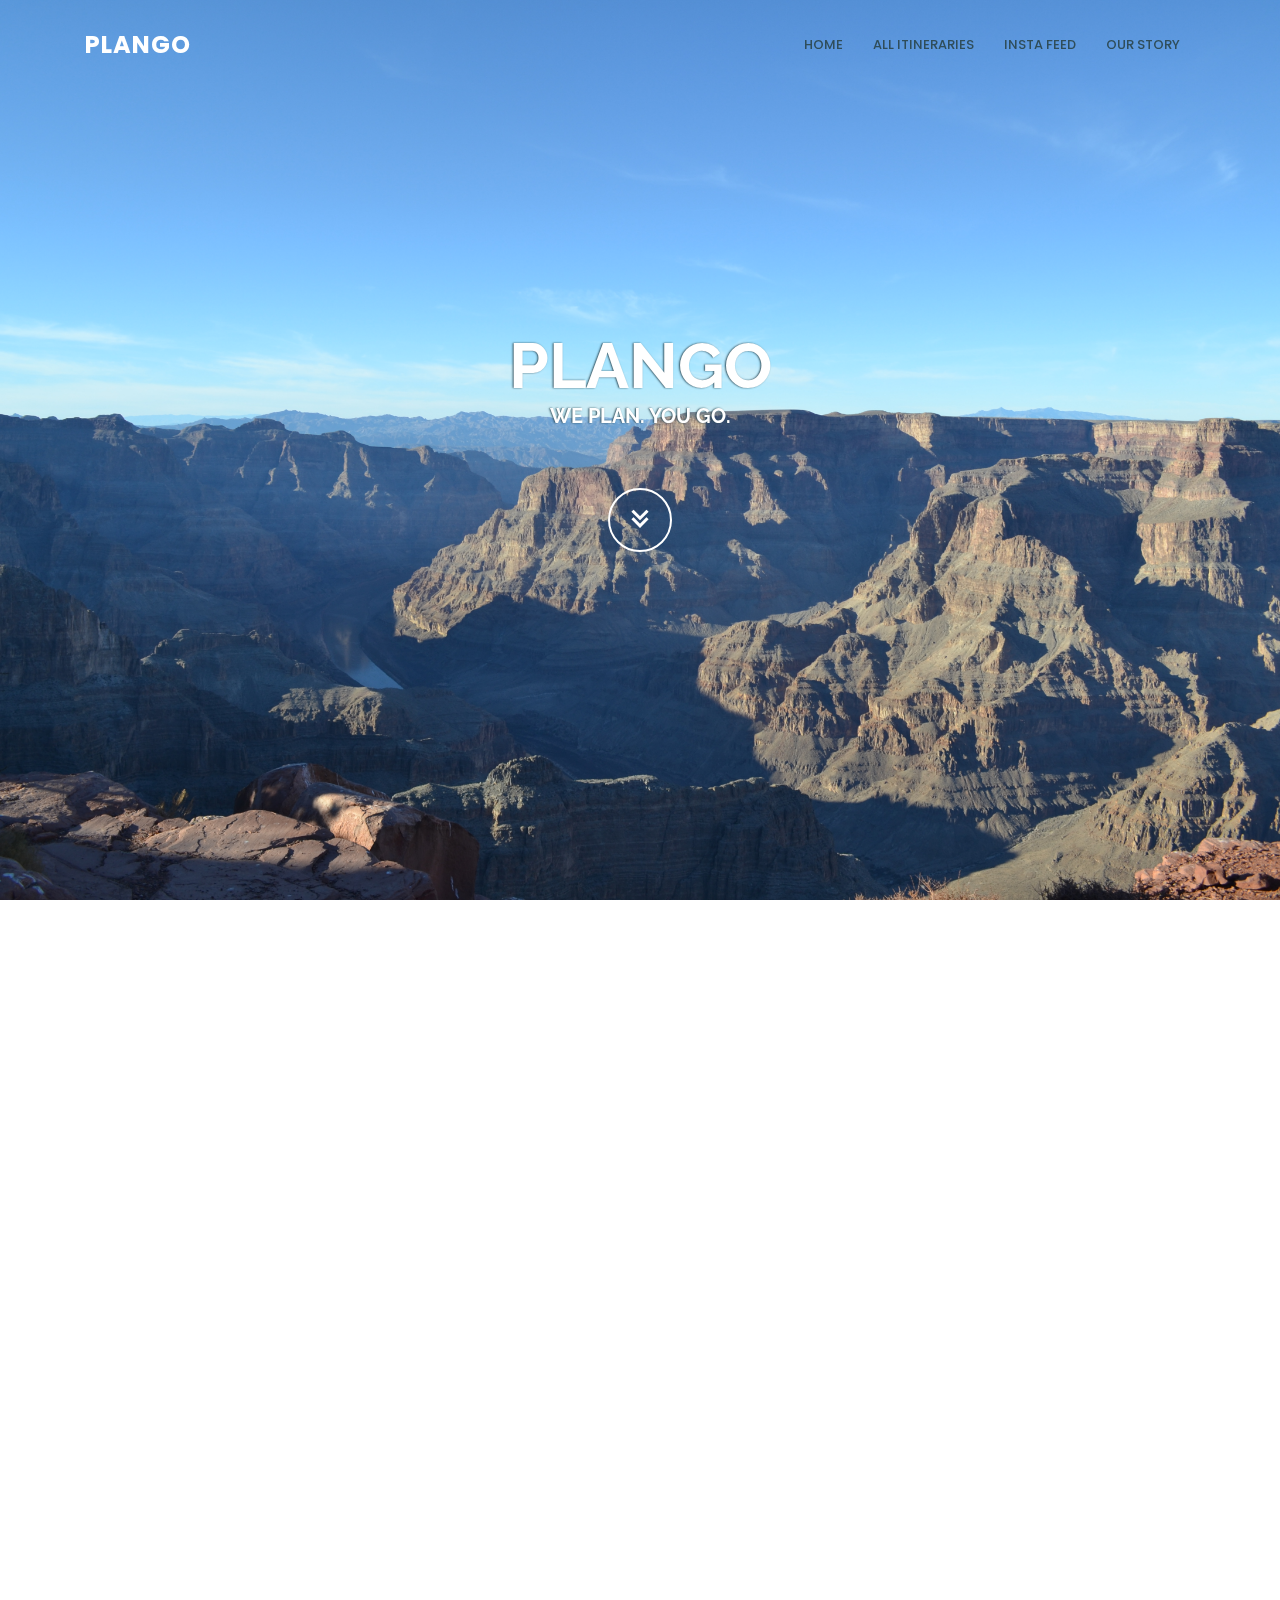
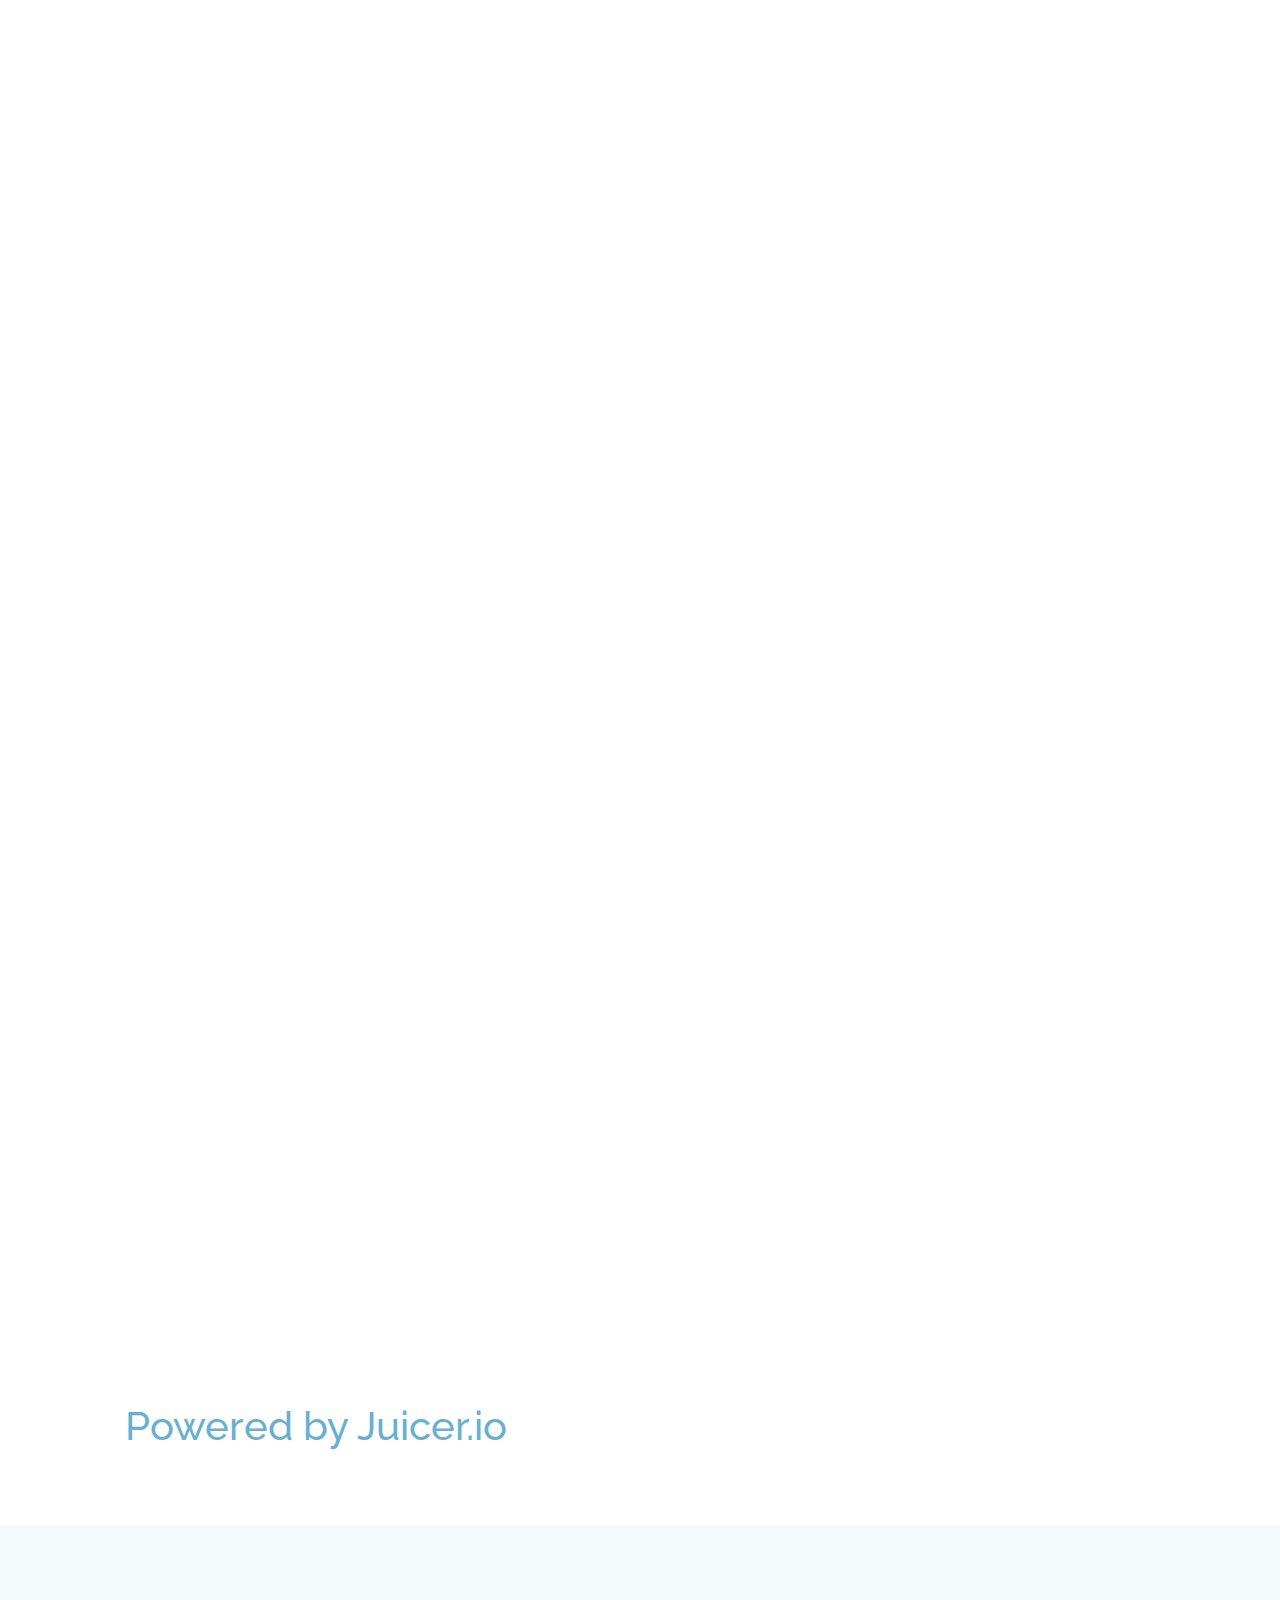
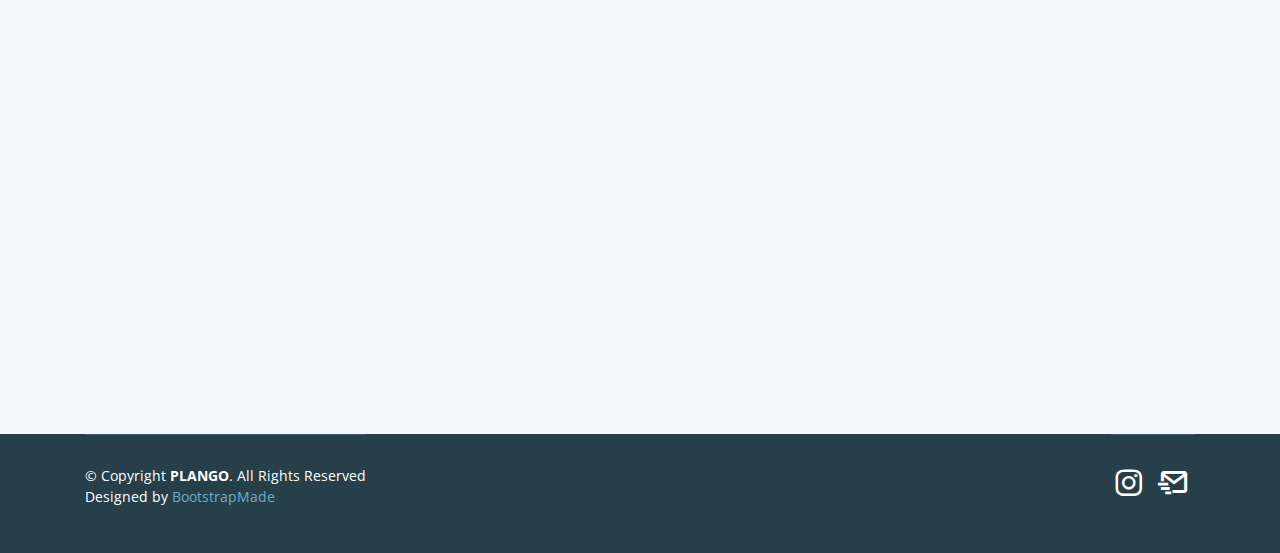
==== commit 8ff887aa: "Update index.html" ====
--- a/index.html
+++ b/index.html
@@ -51,6 +51,7 @@
         <ul>
           <li><a href="#hero">Home</a></li>
           <li><a href="#portfolio">All Itineraries</a></li>
+          <li><a href="#insta">Insta Feed</a></li>
           <li><a href="#team">Our Story</a></li>
 
         </ul>
@@ -201,6 +202,21 @@
         </div>
       </section><!-- End Portfolio Section -->
       
+      <!-- ======= Insta Section ======= -->
+
+      <section id="insta" class="insta">
+          <div class="section-title" data-aos="fade-in" data-aos-delay="100">
+            <h2>Our Instagram Feed</h2>
+            
+          </div>
+          
+      <div class="container">
+      <script src="https://assets.juicer.io/embed.js" type="text/javascript"></script>
+      <link href="https://assets.juicer.io/embed.css" media="all" rel="stylesheet" type="text/css" />
+      <ul class="juicer-feed" data-feed-id="plangotravel"><h1 class="referral"><a href="https://www.juicer.io">Powered by Juicer.io</a></h1></ul>
+      </div>
+      </section><!-- End Insta Section -->
+      
       <!-- ======= Team Section ======= -->
       <section id="team" class="team section-bg">
         <div class="container" data-aos="fade-up">
@@ -247,7 +263,7 @@
         </div>
       </section><!-- End Team Section -->
 
-
+      
   </main><!-- End #main -->
 
   <!-- ======= Footer ======= -->
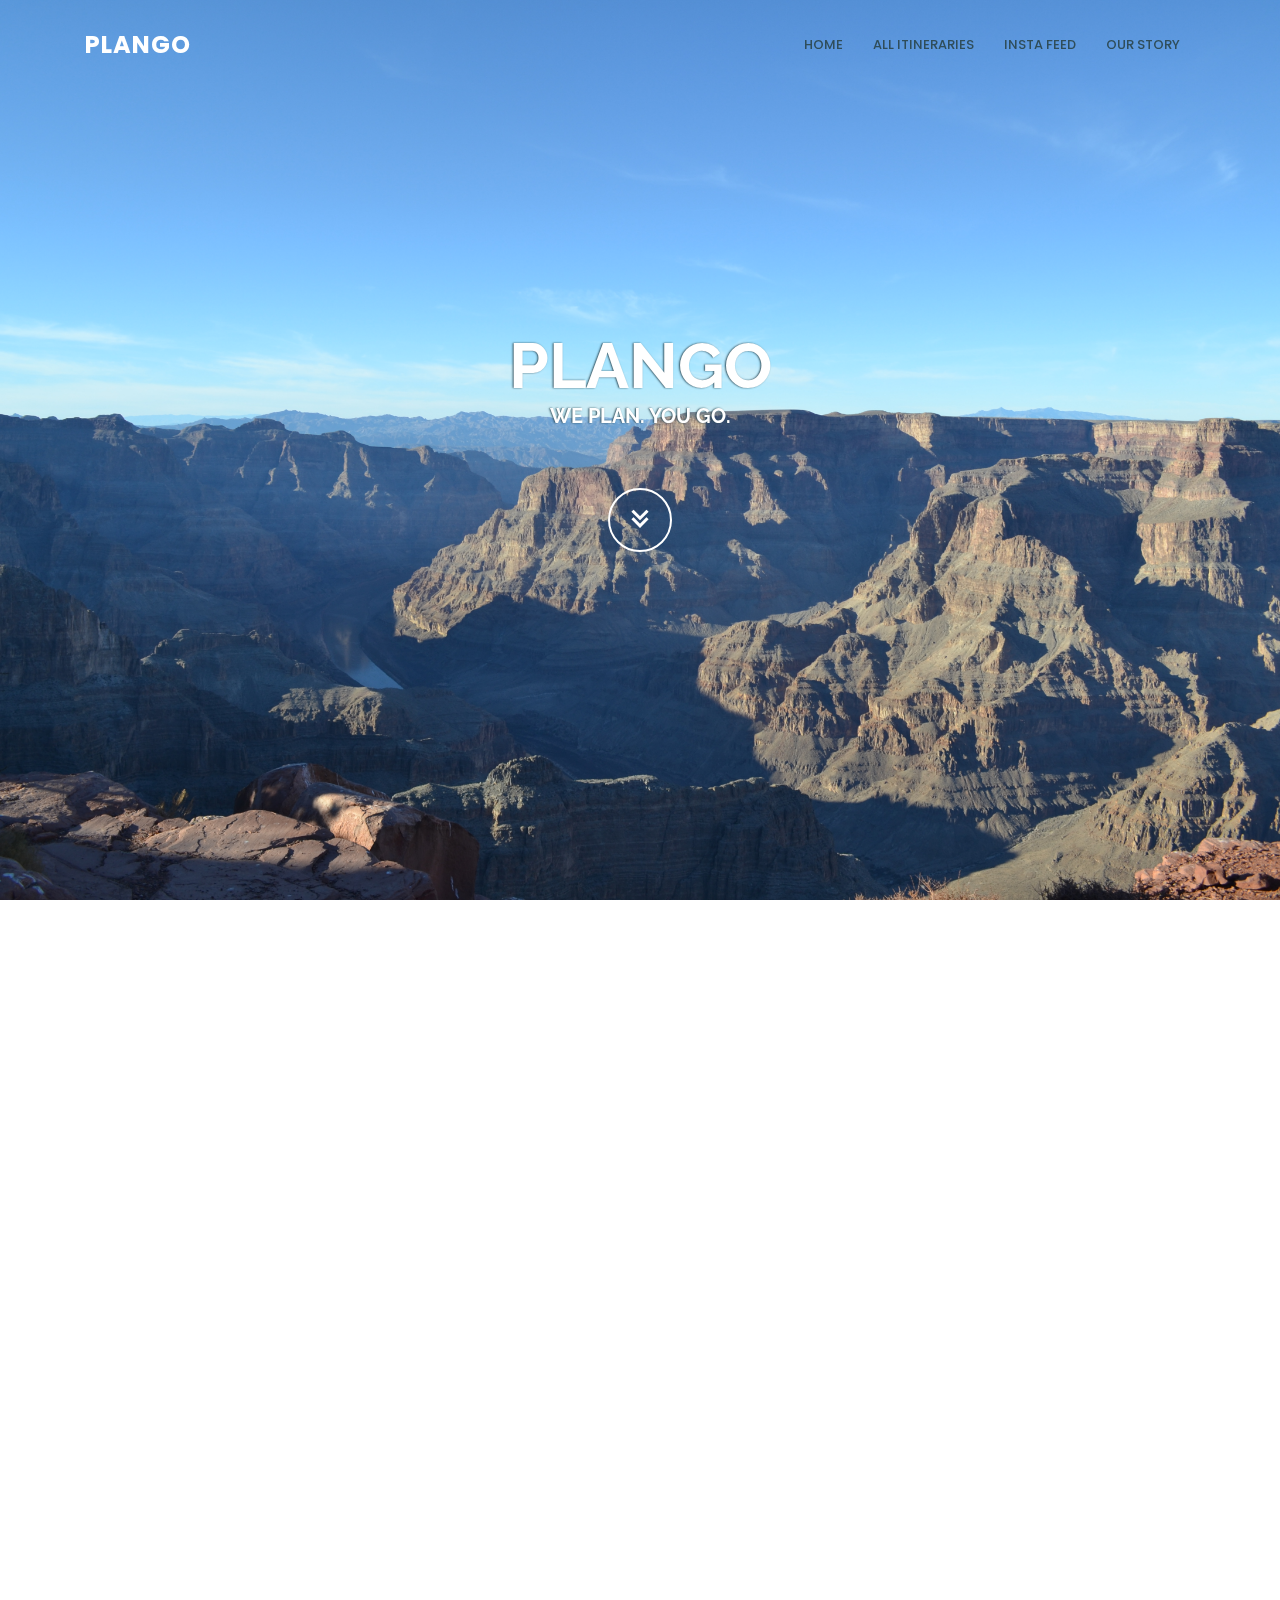
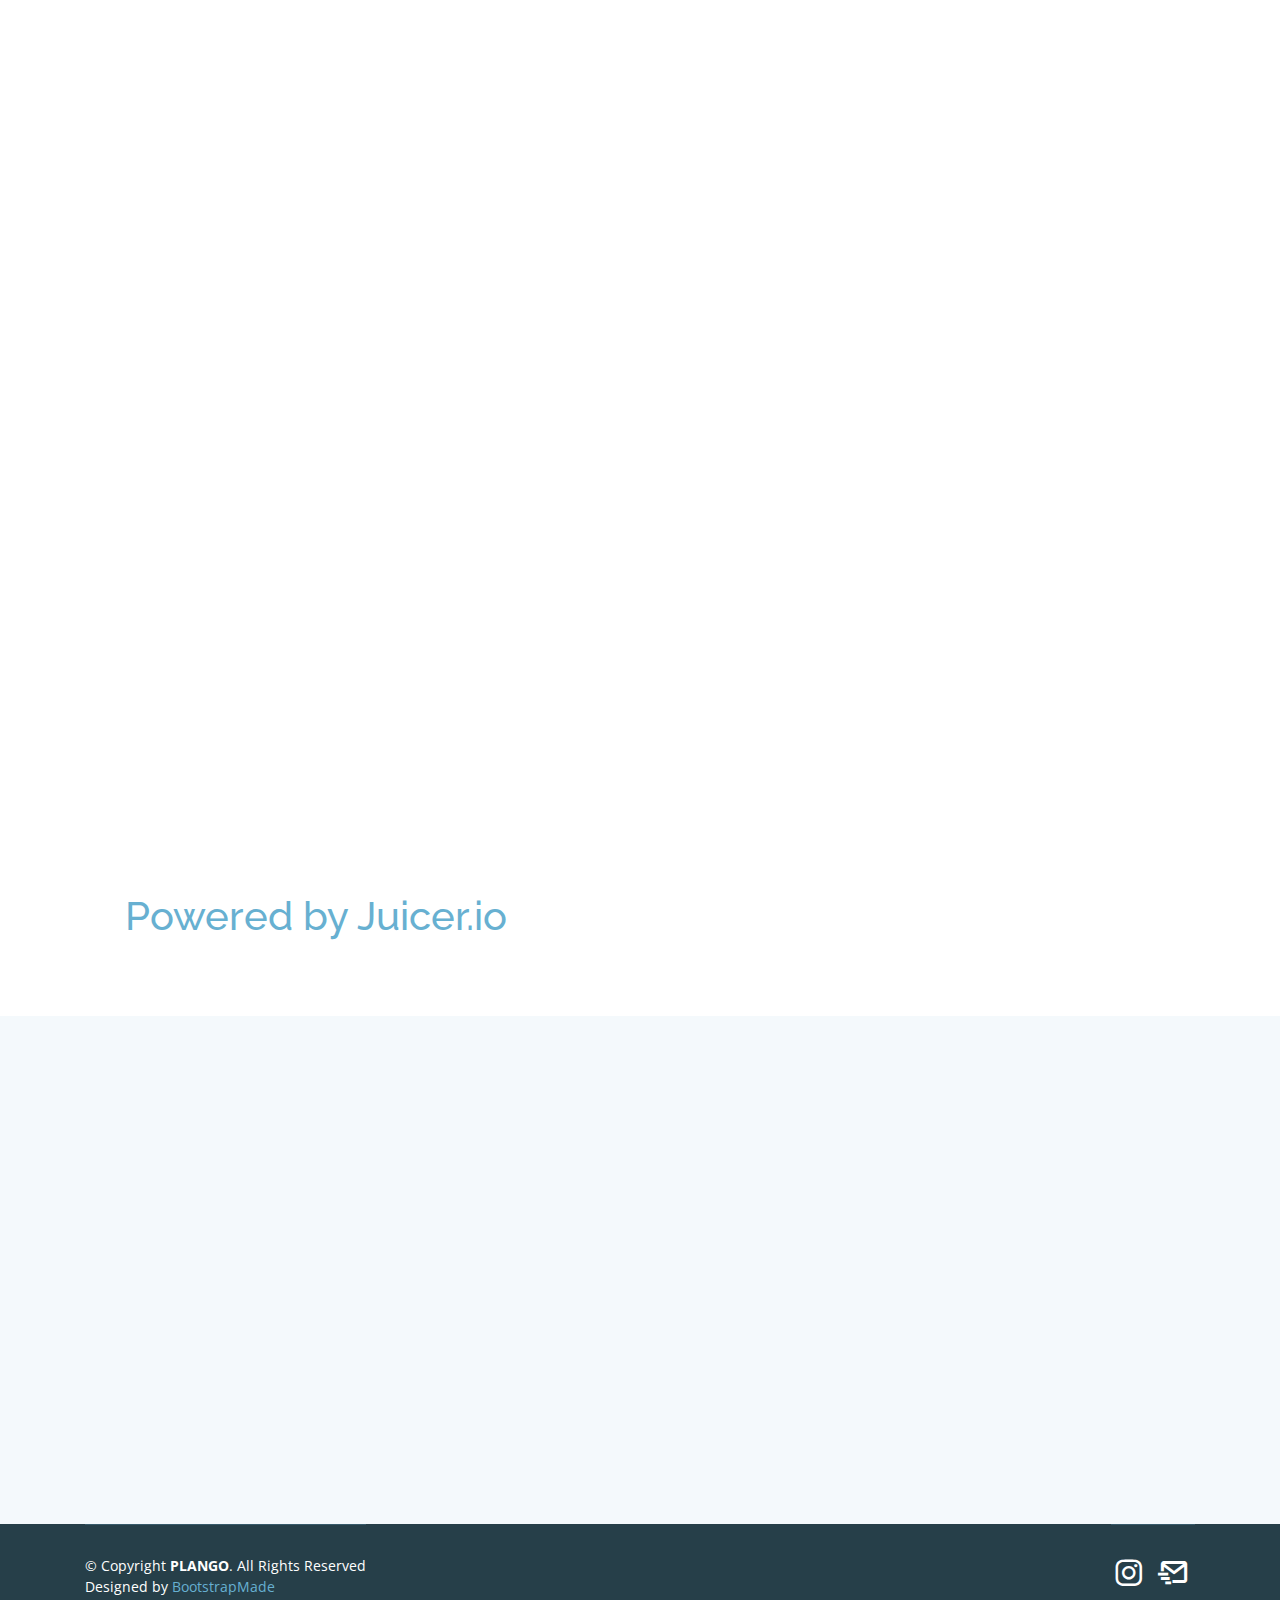
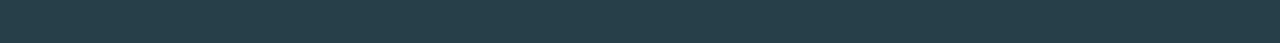
==== commit 5169fb0b: "Update index.html" ====
--- a/index.html
+++ b/index.html
@@ -108,92 +108,92 @@
             
             <div class="col-lg-4 col-md-6 portfolio-item filter-nam">
               <div class="portfolio-wrap">
-                <img src="assets/img/kauai.jpg" class="image" alt="">
+                <img src="assets/img/kauai.jpg" class="image2" alt="">
                 <figcaption><b>1 week in Kauai, Hawaii</b></figcaption>
               </div>
             </div>
             
             <div class="col-lg-4 col-md-6 portfolio-item filter-caribbean">
               <div class="portfolio-wrap">
-                <img src="assets/img/puertorico.jpg" class="image" alt="">
+                <img src="assets/img/puertorico.jpg" class="image2" alt="">
                 <figcaption><b>6 days in Puerto Rico</b></figcaption>
               </div>
             </div>
             
             <div class="col-lg-4 col-md-6 portfolio-item filter-nam">
               <div class="portfolio-wrap">
-                <img src="assets/img/grandcanyon.jpg" class="image" alt="">
+                <img src="assets/img/grandcanyon.jpg" class="image2" alt="">
                 <figcaption><b>3 days in Grand Canyon & Las Vegas</b></figcaption>
               </div>
             </div>
             
             <div class="col-lg-4 col-md-6 portfolio-item filter-nam">
               <div class="portfolio-wrap">
-                <img src="assets/img/la.jpg" class="image" alt="">
+                <img src="assets/img/la.jpg" class="image2" alt="">
                 <figcaption><b>2 days in Los Angeles</b></figcaption>
               </div>
             </div>
             
             <div class="col-lg-4 col-md-6 portfolio-item filter-sam">
               <div class="portfolio-wrap">
-                <img src="assets/img/peru.jpg" class="image" alt="">
+                <img src="assets/img/peru.jpg" class="image2" alt="">
                 <figcaption><b>1 week in Peru: Lima & Cusco</b></figcaption>
               </div>
             </div>
             
             <div class="col-lg-4 col-md-6 portfolio-item filter-cam">
               <div class="portfolio-wrap">
-                <img src="assets/img/nicaragua.jpg" class="image" alt="">
+                <img src="assets/img/nicaragua.jpg" class="image2" alt="">
                 <figcaption><b>5 days in Nicaragua</b></figcaption>
               </div>
             </div>
             
             <div class="col-lg-4 col-md-6 portfolio-item filter-asia">
               <div class="portfolio-wrap">
-                <img src="assets/img/seasia.jpg" class="image" alt="">
-                <figcaption><b>2 weeks in SE Asia: Thailand, Cambodia, Malaysia</b></figcaption>
+                <img src="assets/img/seasia.jpg" class="image2" alt="">
+                <figcaption><b>2 weeks in SE Asia</b></figcaption>
               </div>
             </div>
             
             <div class="col-lg-4 col-md-6 portfolio-item filter-asia">
               <div class="portfolio-wrap">
-                <img src="assets/img/china.jpg" class="image" alt="">
-                <figcaption><b>2 weeks in China: Beijing, Xi'an, Guilin, Shanghai</b></figcaption>
+                <img src="assets/img/china.jpg" class="image2" alt="">
+                <figcaption><b>2 weeks in China</b></figcaption>
               </div>
             </div>
             
             <div class="col-lg-4 col-md-6 portfolio-item filter-asia">
               <div class="portfolio-wrap">
-                <img src="assets/img/kerala.jpg" class="image" alt="">
+                <img src="assets/img/kerala.jpg" class="image2" alt="">
                 <figcaption><b>3 days in Munnar, Kerala</b></figcaption>
               </div>
             </div>
             
             <div class="col-lg-4 col-md-6 portfolio-item filter-europe">
               <div class="portfolio-wrap">
-                <img src="assets/img/europe.jpg" class="image" alt="">
-                <figcaption><b>10 days in London, Rome, Paris & Barcelona</b></figcaption>
-              </div>
-            </div>
-            
-            <div class="col-lg-4 col-md-6 portfolio-item filter-nam">
-              <div class="portfolio-wrap">
-                <img src="assets/img/plango.png" class="image" alt="">
-                <figcaption><b>6 days in Oahu & Big Island <i>(coming soon)</i></b></figcaption>
-              </div>
-            </div>
-            
-            <div class="col-lg-4 col-md-6 portfolio-item filter-nam">
-              <div class="portfolio-wrap">
-                <img src="assets/img/plango.png" class="image" alt="">
-                <figcaption><b>6 day Pacific Coast Hwy roadtrip <i>(coming soon)</i></b></figcaption>
+                <img src="assets/img/europe.jpg" class="image2" alt="">
+                <figcaption><b>10 days in Europe</b></figcaption>
+              </div>
+            </div>
+            
+            <div class="col-lg-4 col-md-6 portfolio-item filter-nam">
+              <div class="portfolio-wrap">
+                <img src="assets/img/plango.png" class="image2" alt="">
+                <figcaption><b>6 days in Oahu & Big Island</i></b></figcaption>
+              </div>
+            </div>
+            
+            <div class="col-lg-4 col-md-6 portfolio-item filter-nam">
+              <div class="portfolio-wrap">
+                <img src="assets/img/plango.png" class="image2" alt="">
+                <figcaption><b>6 day Pacific Coast Hwy roadtrip</b></figcaption>
               </div>
             </div>
             
             <div class="col-lg-4 col-md-6 portfolio-item filter-asia">
               <div class="portfolio-wrap">
-                <img src="assets/img/plango.png" class="image" alt="">
-                <figcaption><b>3 days in India's Golden Triangle <i>(coming soon)</i></b></figcaption>
+                <img src="assets/img/plango.png" class="image2" alt="">
+                <figcaption><b>3 days in India's Golden Triangle</b></figcaption>
               </div>
             </div>
 
@@ -234,10 +234,10 @@
                 <div class="member-info">
                   <h4>Adhi Appukutty</h4>
                   <span>The Creative</span>
-                  <p>Interests: EdTech, running, Premier League, bottomless brunch, & travel  </p>
+                  <p>Interests: EdTech, running, soccer, boozy brunch, & travel  </p>
                   <div class="social">
-                    <a href=""><i class="bx bxl-instagram"></i></a>
-                    <a href=""><i class="bx bxl-medium"></i> </a>
+                    <a href="https://www.instagram.com/adhiappukutty/" target="_blank" rel="noopener noreferrer"><i class="bx bxl-instagram"></i></a>
+                    <a href="https://medium.com/@adhiappukutty" target="_blank" rel="noopener noreferrer"><i class="bx bxl-medium"></i> </a>
                   </div>
                 </div>
               </div>
@@ -245,14 +245,14 @@
 
             <div class="col-lg-6 mt-4 mt-lg-0">
                 <div class="member d-flex align-items-start" data-aos="zoom-in" data-aos-delay="100">
-                  <div class="pic"><img src="assets/img/adhi.jpg" class="img-fluid" alt=""></div>
+                  <div class="pic"><img src="assets/img/abhi.png" class="img-fluid" alt=""></div>
                   <div class="member-info">
                     <h4>Abhi Appukutty</h4>
-                    <span>The Brains</span>
-                    <p>Interests: Medical education, health tech, something else, & something else </p>
+                    <span>The Brain</span>
+                    <p>Interests: Medical education, health tech, sports, & travel </p>
                     <div class="social">
-                      <a href=""><i class="bx bxl-instagram"></i></a>
-                      <a href=""><i class="bx bxl-twitter"></i> </a>
+                      <a href="https://www.instagram.com/abhiappukutty/" target="_blank" rel="noopener noreferrer"><i class="bx bxl-instagram"></i></a>
+                      <a href="https://twitter.com/abhiappukutty" target="_blank" rel="noopener noreferrer"><i class="bx bxl-twitter"></i> </a>
                     </div>
                   </div>
                 </div>
--- a/assets/css/style.css
+++ b/assets/css/style.css
@@ -509,7 +509,11 @@
 --------------------------------------------------------------*/
 .portfolio .portfolio-item {
   margin-bottom: 30px;
-}
+  float: left;
+  width: 25%;
+  padding: 5px;
+}
+
 
 .portfolio #portfolio-flters {
   padding: 0;
@@ -547,13 +551,17 @@
   display: block;
   width: 100%;
   height: auto;
-  transition: .5s ease;
-  backface-visibility: hidden;
-}
-
+}
 
 .portfolio-wrap:hover .image {
   opacity: 0.4;
+}
+
+.portfolio .image2 {
+  opacity: 1;
+  display: block;
+  width: 100%;
+  height: auto;
 }
 
 
